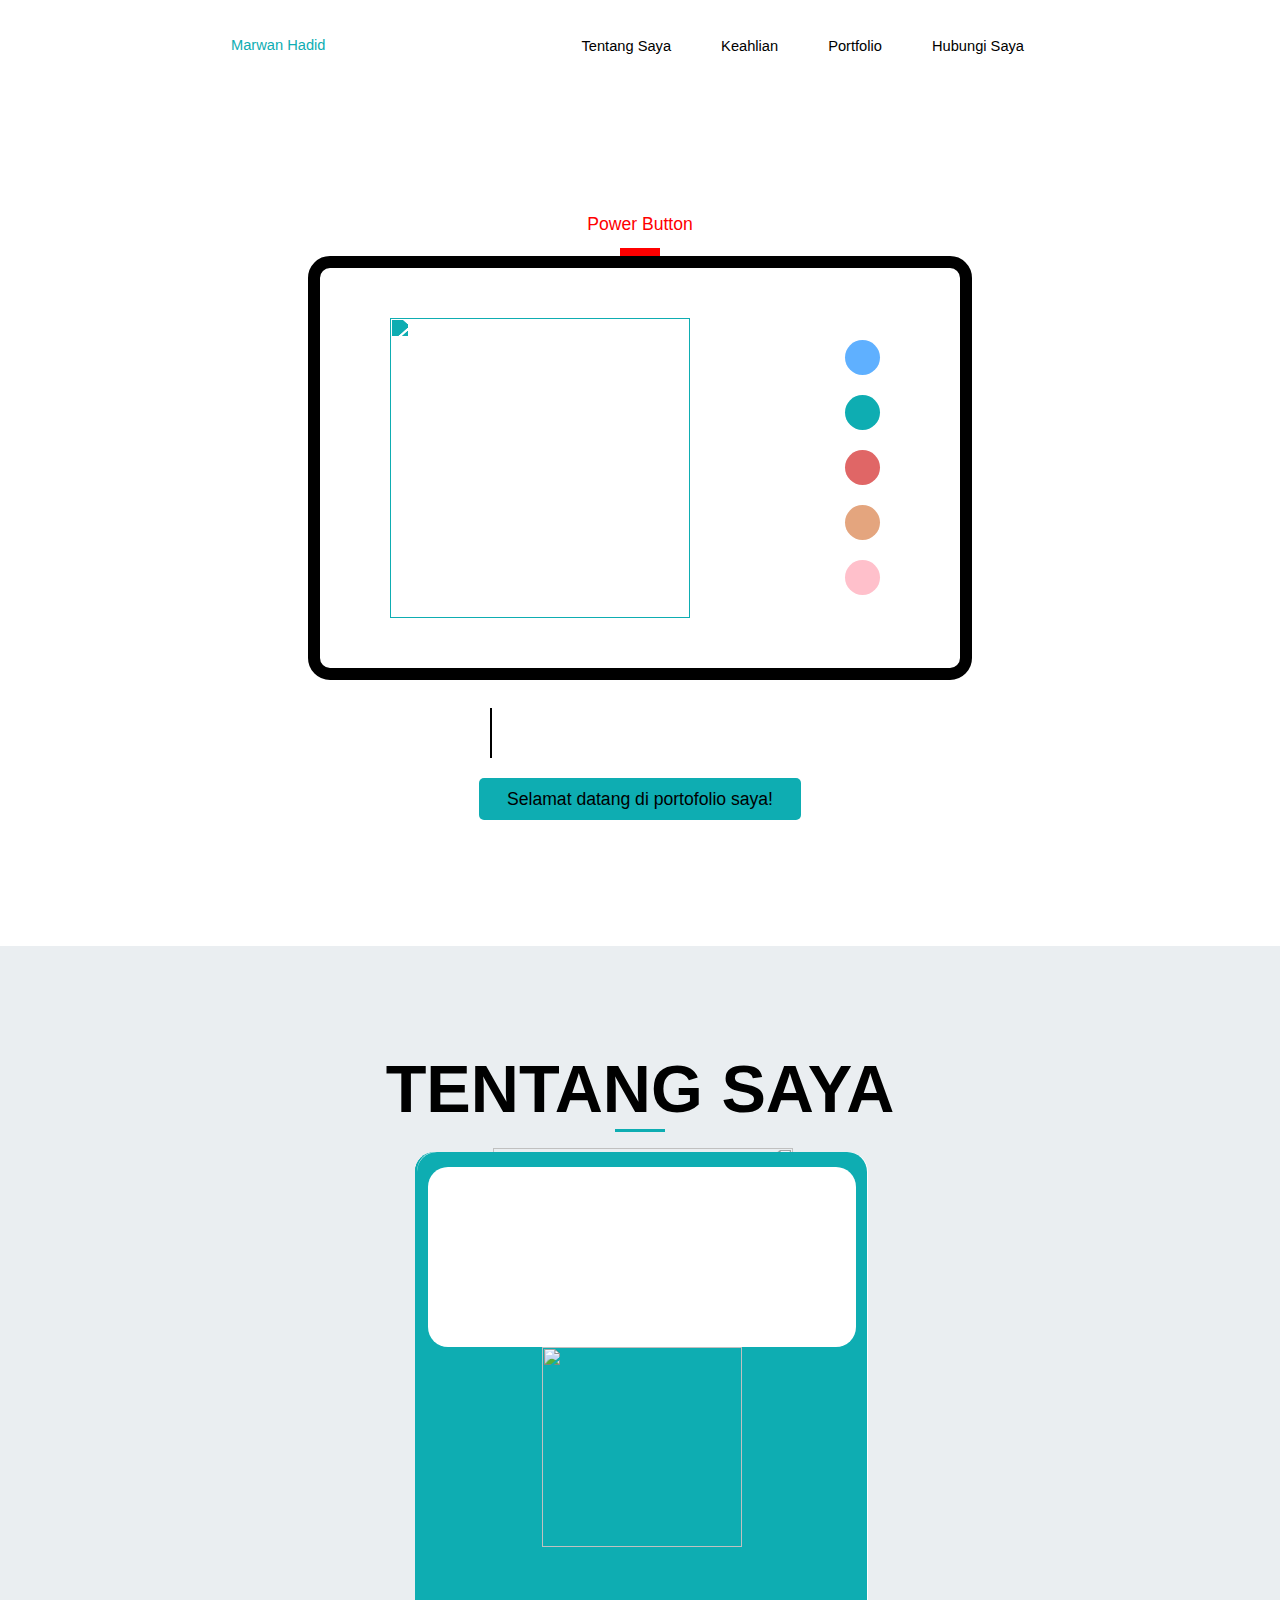
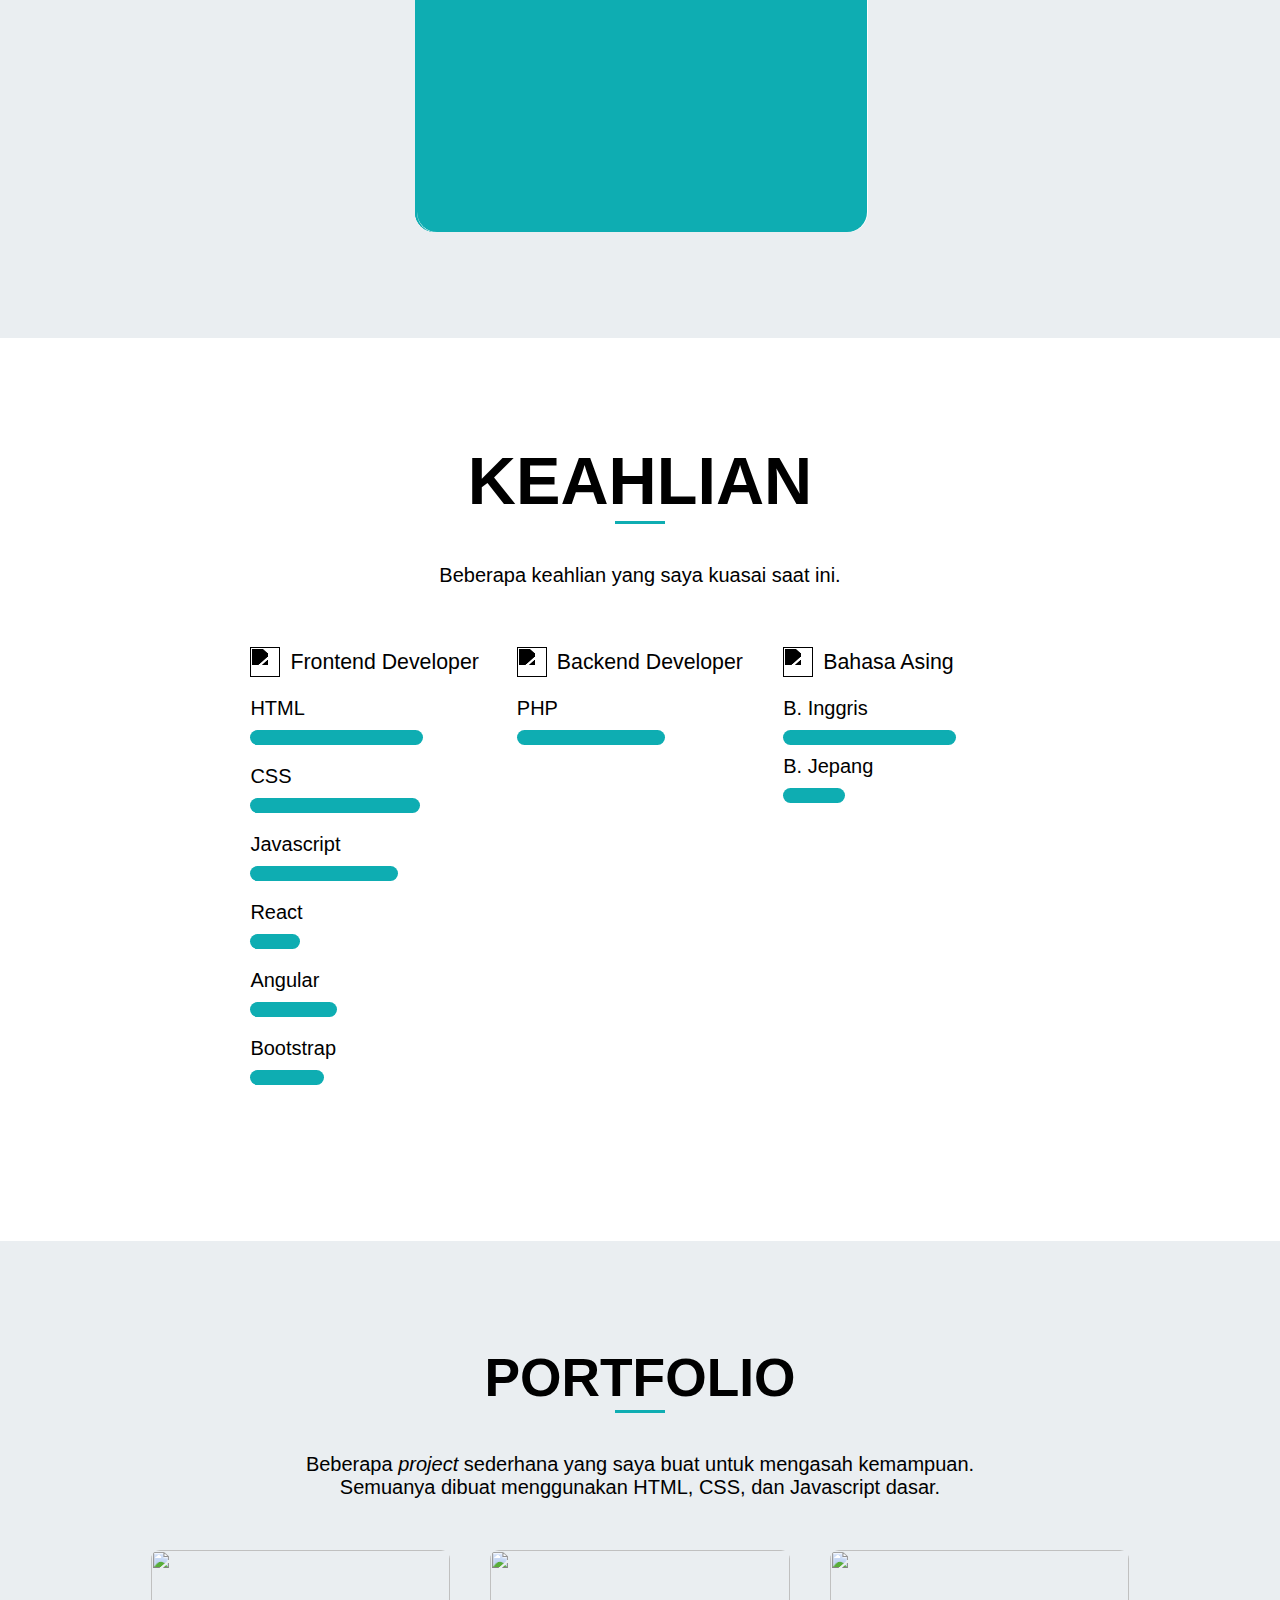
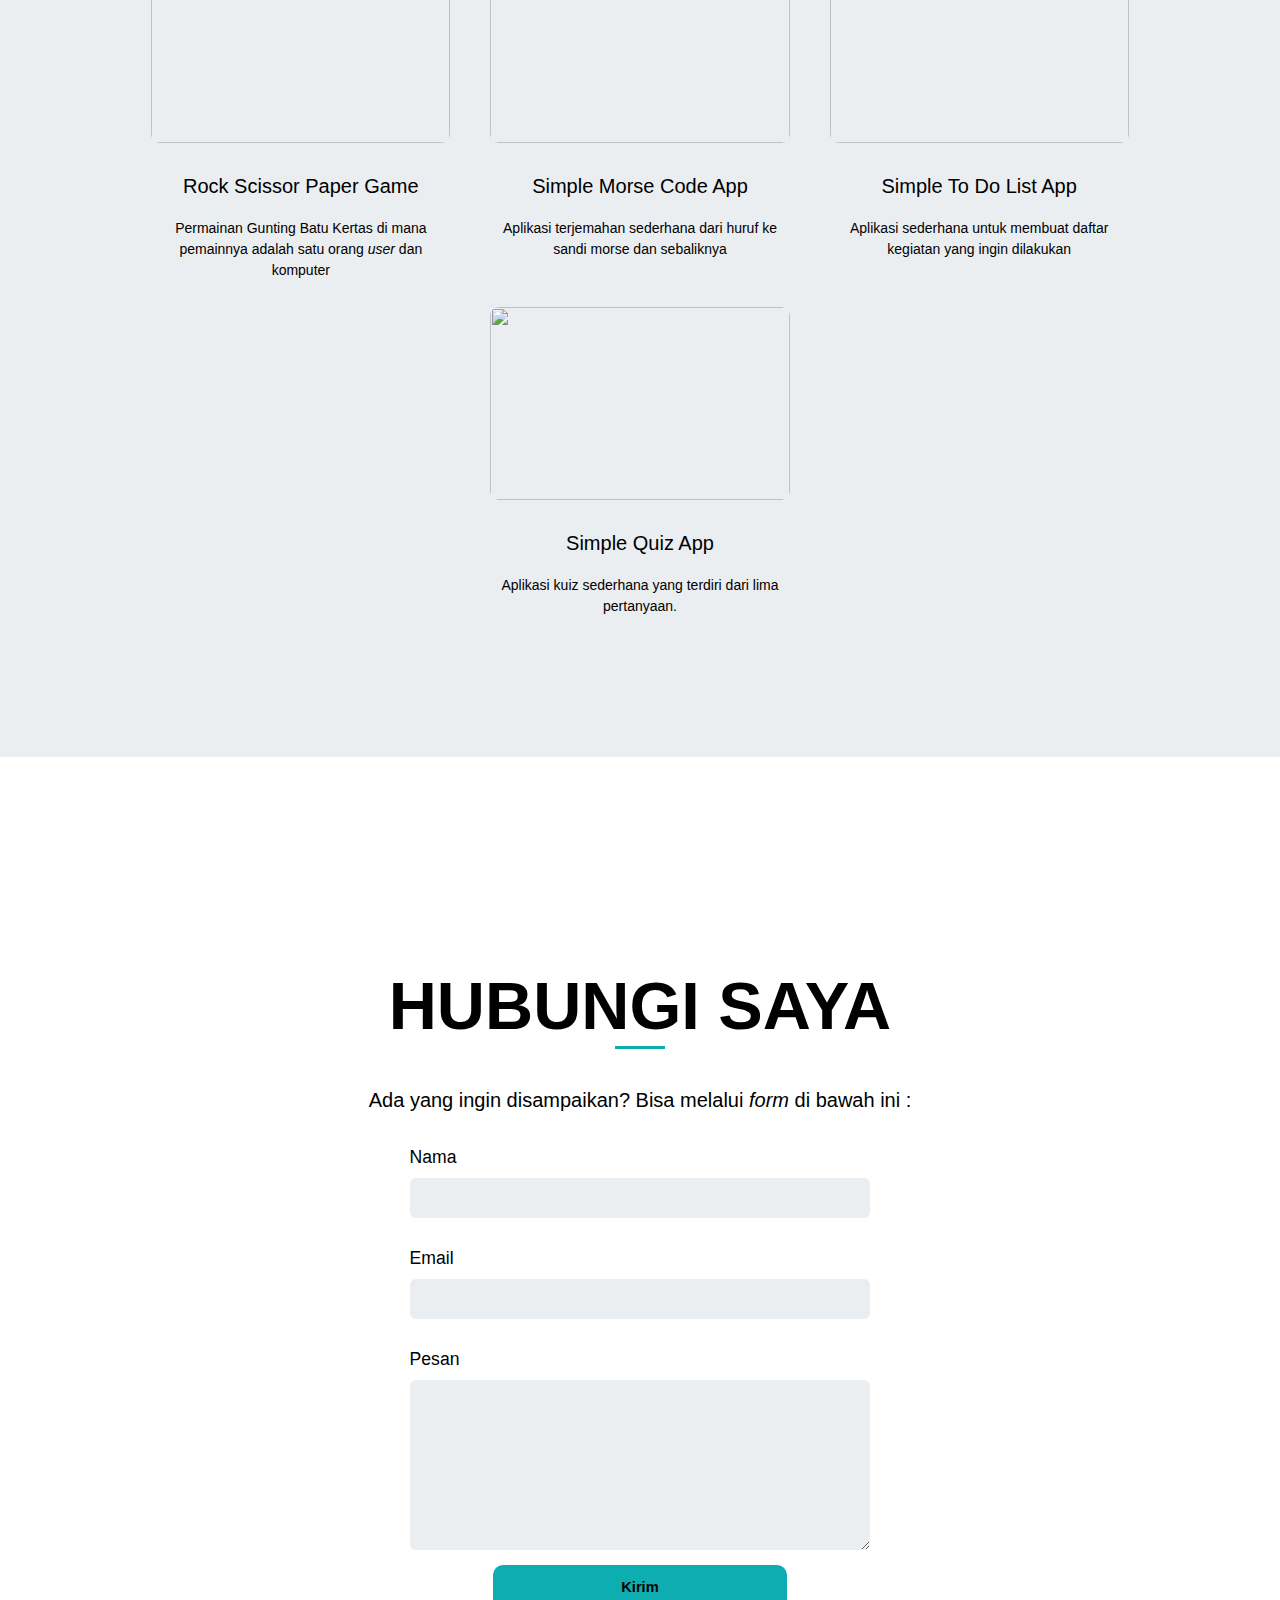
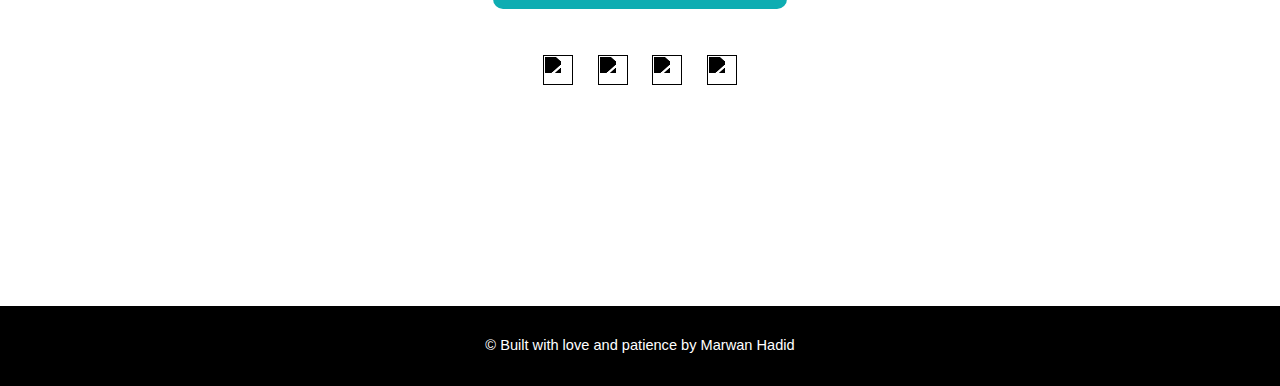
==== index.html @ 7779a684 "menambahkan favicon" ====
<html lang="en">
  <head>
    <meta charset="UTF-8" />
    <meta http-equiv="X-UA-Compatible" content="IE=edge" />
    <meta name="viewport" content="width=device-width, initial-scale=1.0" />
    <link rel="stylesheet" href="style.css" />
    <link rel="icon" href="./assets/LogoAnimation/logoblack3.png" />
    <title>Portfolio Website</title>
  </head>
  <body>
    <section id="Awal">
      <nav>
        <h4><a href="#Awal" class="logo-name active">Marwan Hadid</a></h4>

        <ul>
          <li>
            <a class="a" href="#About">Tentang Saya</a>
          </li>
          <li>
            <a class="a" href="#Skills">Keahlian</a>
          </li>
          <li>
            <a class="a" href="#Portfolio">Portfolio</a>
          </li>
          <li>
            <a class="a" href="#Contact">Hubungi Saya</a>
          </li>
        </ul>

        <div class="menu-toggle">
          <input type="checkbox" name="" id="hamburger" />
          <span></span>
          <span></span>
          <span></span>
        </div>
      </nav>
      <div id="Home">
        <h4 class="guide">Power Button</h4>
        <div class="arrow-down"></div>
        <div class="power">
          <input type="checkbox" name="" id="powerOn" value="ON" />
        </div>
        <div class="bg-Hello">
          <img src="./assets/LogoAnimation/logoblack3.png" id="image" alt="" />
          <div class="change-color">
            <div class="check" id="blue" title="#5fb0ff">
              <input type="checkbox" name="" id="" />
            </div>
            <div class="check" id="green" title="rgb(14, 173, 178)">
              <input type="checkbox" name="" id="" />
            </div>
            <div class="check" id="red" title="#e06666">
              <input type="checkbox" name="" id="" />
            </div>
            <div class="check" id="orange" title="rgb(228, 165, 126)">
              <input type="checkbox" name="" id="" />
            </div>
            <div class="check" id="pink" title="pink">
              <input type="checkbox" name="" id="" />
            </div>
          </div>
        </div>

        <div class="greetings">
          <div class="greet">
            <h1 class="title">Hello guys!</h1>
          </div>
          <h4 class="welcome">Selamat datang di portofolio saya!</h4>
        </div>
      </div>
    </section>
  </body>
  <section class="about" id="About">
    <div class="title">
      <h1>Tentang Saya</h1>
      <div class="borderbottom"></div>
    </div>

    <div class="about-detail">
      <div class="paper" id="p1">
        <div class="front">
          <div id="f1" class="front-content">
            <div class="eyes"></div>

            <img src="./assets/tali.png" class="tali" alt="" />
          </div>
        </div>
        <div class="back">
          <div id="b1" class="back-content">
            <h2 id="name">Marwan Hadid</h2>
            <div class="aboutme">
              <div class="bg">
                <img class="bgAbout" src="./assets/graph.png" alt="" />
                <img class="aboutImg" src="./assets/controller.png" alt="" />
              </div>
              <h4>
                Saya adalah mahasiswa jurusan teknik informatika dari
                Universitas Binaniaga Indonesia. Saya sangat tertarik dengan
                programming dan desain, khususnya desain web. Tak hanya itu,
                saya juga senang memplajari berbagai bahasa, baik itu bahasa
                pemrograman serta bahasa asing.
              </h4>
            </div>
            <h4 class="bio">Bio</h4>
            <div class="tahun">
              <div class="tahun-detail">
                <div class="circle"></div>
                <h4>2002</h4>
              </div>
              <h4>Lahir di Bogor, Jawa Barat</h4>
            </div>

            <div class="tahun">
              <div class="tahun-detail">
                <div class="circle"></div>
                <h4>2008</h4>
              </div>
              <h4>Mengenyam pendidikan SD di SDN Pengadilan 5 Bogor</h4>
            </div>

            <div class="tahun">
              <div class="tahun-detail">
                <div class="circle"></div>
                <h4>2014</h4>
              </div>
              <h4>Melanjutkan pendidikan SMP di SMP PGRI 3 Bogor</h4>
            </div>

            <div class="tahun">
              <div class="tahun-detail">
                <div class="circle"></div>
                <h4>2017</h4>
              </div>
              <h4>Melanjutkan pendidikan SMK di SMKN 2 Bogor</h4>
            </div>

            <div class="tahun">
              <div class="tahun-detail">
                <div class="circle"></div>
                <h4>2020</h4>
              </div>
              <h4>
                Melanjutkan pendidikan kuliah di Universitas Binaniaga Indonesia
              </h4>
            </div>
          </div>
        </div>
      </div>
      <div class="paper" id="p2">
        <div class="front">
          <div id="f2" class="front-content">
            <h2>The Mogus</h2>
            <div class="bg">
              <img
                src="./assets/LogoAnimation/logoblack3.svg"
                class="aboutImg"
                alt=""
              />
            </div>
            <h4>
              Perkenalkan, dia adalah Mogus. Karakter ini terinspirasi dari
              salah satu <i>game</i> terkenal, <i>Among Us</i>, yang di mana ada
              sebuah plesetan pada namanya menjadi Amogus. Dialah yang menjadi
              maskot untuk <i>website</i> ini. Dia bisa berubah warna sesuai
              <i>color pallete</i> yang dipilih.
            </h4>
          </div>
        </div>
      </div>
    </div>
  </section>
  <section class="" id="Skills">
    <div class="title">
      <h1>Keahlian</h1>
      <div class="borderbottom"></div>
    </div>
    <h3 class="explain-title">Beberapa keahlian yang saya kuasai saat ini.</h3>
    <div class="skills">
      <div class="skills_detail">
        <div class="skills_detail_top" id="frontend">
          <img src="./assets/code.svg" class="icon1" alt="" />
          <div class="skills_detail_title">Frontend Developer</div>
        </div>
        <!-- <div class="range">
          <h3>0</h3>
          <h3>Range</h3>
          <h3>100</h3>
        </div> -->
        <div class="skills_list">
          <div class="skills_data">
            <div class="skills_name">HTML</div>
          </div>
          <div class="skills_bar" id="html"></div>
        </div>
        <div class="skills_list">
          <div class="skills_data">
            <div class="skills_name">CSS</div>
          </div>
          <div class="skills_bar" id="css"></div>
        </div>
        <div class="skills_list">
          <div class="skills_data">
            <div class="skills_name">Javascript</div>
          </div>
          <div class="skills_bar" id="javascript"></div>
        </div>
        <div class="skills_list">
          <div class="skills_data">
            <div class="skills_name">React</div>
          </div>
          <div class="skills_bar" id="react"></div>
        </div>
        <div class="skills_list">
          <div class="skills_data">
            <div class="skills_name">Angular</div>
          </div>
          <div class="skills_bar" id="angular"></div>
        </div>
        <div class="skills_list">
          <div class="skills_data">
            <div class="skills_name">Bootstrap</div>
          </div>
          <div class="skills_bar" id="bootstrap"></div>
        </div>
      </div>
      <div class="skills_detail">
        <div class="skills_detail_top" id="backend">
          <img src="./assets/server-connection.svg" class="icon1" alt="" />
          <div class="skills_detail_title">Backend Developer</div>
        </div>
        <!-- <div class="range">
          <h3>0</h3>
          <h3>Range</h3>
          <h3>100</h3>
        </div> -->
        <div class="skills_list">
          <div class="skills_data">
            <div class="skills_name">PHP</div>
          </div>
          <div class="skills_bar" id="php"></div>
        </div>
      </div>
      <div class="skills_detail">
        <div class="skills_detail_top" id="language">
          <img src="./assets/language.svg" class="icon1" alt="" />
          <div class="skills_detail_title">Bahasa Asing</div>
        </div>
        <!-- <div class="range">
          <h3>0</h3>
          <h3>Range</h3>
          <h3>100</h3>
        </div> -->
        <div class="skills_list">
          <div class="skills_data">
            <div class="skills_name">B. Inggris</div>
          </div>
          <div class="skills_bar" id="inggris"></div>
          <div class="skills_data">
            <div class="skills_name">B. Jepang</div>
          </div>
          <div class="skills_bar" id="jepang"></div>
        </div>
      </div>
    </div>
  </section>
  <section class="portfolio" id="Portfolio">
    <div class="title">
      <h1>Portfolio</h1>
      <div class="borderbottom"></div>
    </div>
    <h3 class="explain-title">
      Beberapa <i>project</i> sederhana yang saya buat untuk mengasah kemampuan.
      <br />
      Semuanya dibuat menggunakan HTML, CSS, dan Javascript dasar.
    </h3>
    <div class="portfolio-2">
      <div class="portfolio-project">
        <a href="./Suit/Suit.html">
          <div class="project-1" id="jankenpo">
            <div class="project-1-img">
              <img
                src="./assets/project1.png"
                class="project-img"
                alt=""
                srcset=""
              />
            </div>
            <div class="portfolio-explain">
              <div class="explain-title">Rock Scissor Paper Game</div>
              <div class="desc">
                Permainan Gunting Batu Kertas di mana pemainnya adalah satu
                orang <i>user</i> dan komputer
              </div>
            </div>
          </div>
        </a>
        <a href="./Morse Code/morseCode.html">
          <div class="project-1" id="morse">
            <div class="project-1-img">
              <img
                src="./assets/project2.png"
                class="project-img"
                alt=""
                srcset=""
              />
            </div>
            <div class="portfolio-explain">
              <div class="explain-title">Simple Morse Code App</div>
              <div class="desc">
                Aplikasi terjemahan sederhana dari huruf ke sandi morse dan
                sebaliknya
              </div>
            </div>
          </div>
        </a>
        <a href="./To-Do List App/index.html">
          <div class="project-1" id="todo">
            <div class="project-1-img">
              <img
                src="./assets/project3.png"
                class="project-img"
                alt=""
                srcset=""
              />
            </div>
            <div class="portfolio-explain">
              <div class="explain-title">Simple To Do List App</div>
              <div class="desc">
                Aplikasi sederhana untuk membuat daftar kegiatan yang ingin
                dilakukan
              </div>
            </div>
          </div>
        </a>
        <a href="./quizapp/index.html">
          <div class="project-1" id="quiz">
            <div class="project-1-img">
              <img
                src="./assets/project4.png"
                class="project-img"
                alt=""
                srcset=""
              />
            </div>
            <div class="portfolio-explain">
              <div class="explain-title">Simple Quiz App</div>
              <div class="desc">
                Aplikasi kuiz sederhana yang terdiri dari lima pertanyaan.
              </div>
            </div>
          </div>
        </a>
      </div>
    </div>
  </section>
  <section id="Contact">
    <div class="title">
      <h1>Hubungi Saya</h1>
      <div class="borderbottom"></div>
    </div>
    <h3 class="explain-title">
      Ada yang ingin disampaikan? Bisa melalui <i>form</i> di bawah ini :
    </h3>
    <div class="form">
      <form action="https://formsubmit.co/el/xodibi" method="POST">
        <div class="row-form">
          <label for="nama">Nama </label>
          <input type="text" name="nama" id="username" required />
        </div>
        <div class="row-form">
          <label for="nama">Email </label>
          <input type="email" name="email" id="email" required />
        </div>
        <div class="row-form">
          <label for="nama">Pesan </label>
          <textarea
            name="textarea"
            id="textarea"
            cols="86"
            rows="10"
            required
          ></textarea>
        </div>
        <button type="submit">Kirim</button>
        <div class="icon1">
          <a href="https://github.com/marwan-pixel"
            ><img src="./assets/github.svg" alt=""
          /></a>
          <a href="https://www.instagram.com/marwansetchiawan/"
            ><img src="./assets/instagram.svg" alt=""
          /></a>
          <a
            href="https://mail.google.com/mail/u/0/#inbox?compose=CllgCJvqsKgwwBQhNjKtJlXwpVkgsQSDknsnXxWgKMPHzJDDVqKSjmBGrlsZNTMkJtHZKbmhGDV"
            ><img src="./assets/gmail.svg" alt=""
          /></a>
          <a href="https://www.linkedin.com/in/marwan-hadid-6719a7237/"
            ><img src="./assets/linkedin.svg" alt=""
          /></a>
        </div>
      </form>
    </div>
  </section>
  <section class="footer">
    <h5>&copy Built with love and patience by Marwan Hadid</h5>
  </section>
  <script src="script.js"></script>
  <script src=" https://smtpjs.com/v3/smtp.js"></script>
</html>
---- style.css ----
* {
  margin: 0;
  padding: 0;
  transition: 0.3s;
  color: black;
}
@import url("https://fonts.googleapis.com/css2?family=Lato:wght@300&family=Noto+Sans:wght@100&family=Poppins:wght@300&display=swap");
:root {
  --color: #0eadb2;
  --font: "Klik untuk melihat portfolio ini";
}
.active {
  color: var(--color);

  transition: 0.3s;
}
body {
  font-size: 1.1em;
  background-color: rgb(255, 255, 255);
  overflow-x: hidden;
}
html {
  font-family: "Noto Sans", sans-serif;
}

section {
  overflow-x: hidden;
}

nav {
  position: fixed;
  height: 90px;
  width: 100%;
  display: flex;
  justify-content: space-evenly;
  align-items: center;
  transition: 0.3s;
  background-color: white;
  z-index: 4;
}

nav ul {
  padding: 20;
  display: flex;
  list-style: none;
  justify-content: space-around;
}
nav ul li a {
  padding: 25;
  cursor: pointer;
  font-weight: 100;
}
a {
  text-decoration: none;
  cursor: pointer;
  font-weight: bold;
}

.menu-toggle {
  display: none;
  flex-direction: column;
  height: 20px;
  justify-content: space-between;
  position: relative;
}

.menu-toggle input {
  position: absolute;
  width: 40;
  height: 28;
  left: -6;
  top: -5;
  opacity: 0;
  cursor: pointer;
  z-index: 2;
}

.menu-toggle span {
  display: block;
  width: 28px;
  height: 3px;
  background-color: black;
  border-radius: 3px;
}

/* Hamburger Menu Animation */

.menu-toggle span:nth-child(2) {
  transform-origin: 0 0;
}

.menu-toggle span:nth-child(4) {
  transform-origin: 0 100%;
}

.menu-toggle input:checked ~ span:nth-child(2) {
  transform: rotate(45deg) translate(-1px, -1px);
}
.menu-toggle input:checked ~ span:nth-child(4) {
  transform: rotate(-45deg);
}
.menu-toggle input:checked ~ span:nth-child(3) {
  transform: scale(0);
}
html {
  scroll-behavior: smooth;
}
#Home {
  padding-top: 12em;
  padding-bottom: 6em;
  display: flex;
  flex-direction: column;
  align-items: center;
  justify-content: center;
  overflow-x: hidden;
}
.guide {
  margin-bottom: 10px;
  color: red;
}

@keyframes typing {
  40%,
  60% {
    left: calc(100%);
  }
  1000% {
    left: 0;
  }
}

.greet {
  display: flex;

  justify-content: center;
}

.greetings .greet::after {
  background-color: rgb(255, 255, 255);
  position: absolute;
  content: "";
  left: 0;
  height: 100%;
  width: 100%;
  border-left: 2px solid black;
  animation: typing 3s steps(12) infinite;
  transition: 0.3s;
}
.greetings .title {
  font-size: 35pt;
}
.greetings {
  padding: 20;
  display: flex;
  flex-direction: column;
  align-items: center;
  justify-content: center;
  text-align: center;
}
.greetings .greet {
  margin: 20;
  position: relative;
}
h4 a {
  font-weight: 100;
}
.about h4 {
  padding-top: 20;
}
h4 {
  font-weight: 100;
  line-height: 1.5em;
}
.title {
  text-align: center;
  font-size: 25pt;
  text-transform: uppercase;
  display: flex;
  justify-content: center;
  align-items: center;
  flex-direction: column;
}
.borderbottom {
  border-bottom: 3px solid var(--color);
  height: 2px;
  width: 50px;
  margin-bottom: 20;
}
.welcome {
  background-color: var(--color);
  padding-bottom: 8;
  padding-top: 8;
  padding-left: 28;
  padding-right: 28;
  border-radius: 5px;
}
.about h2 {
  padding: 20;
}

.about {
  padding-top: 6em;
  padding-bottom: 6em;
  background-color: rgb(234, 238, 241);
  align-items: center;
  display: flex;
  flex-direction: column;
}
.about .about-detail {
  position: relative;

  width: 550px;
  height: 680px;
  transition: transform 0.5s;
  border-radius: 20px;
  cursor: pointer;
}

.paper {
  border-radius: 20px;
  position: absolute;
  width: 100%;
  height: 100%;
  top: 0;
  left: 0;
  perspective: 1500px;
}
.front,
.back {
  border-radius: 20px;
  background-color: white;
  position: absolute;
  width: 100%;
  height: 100%;
  top: 0;
  left: 0;

  transform-origin: left;
  transition: transform 1s;
}
.front {
  z-index: 1;
  backface-visibility: hidden;
  border-left: 2px solid var(--color);
  display: flex;
  justify-content: flex-start;
}

.back {
  z-index: 0;
  border-left: 3px solid var(--color);
}
.front-content h4 {
  margin-left: 15px;
  margin-right: 15px;
}

.back-content h4,
.tahun {
  margin-left: 15px;
  margin-right: 15px;
}

.front-content,
.back-content {
  width: 100%;
  height: 100%;
  text-align: center;
  display: flex;
  flex-direction: column;
}
.back-content {
  transform: rotateY(-180deg);
}
.flipped .front,
.flipped .back {
  transform: rotateY(-180deg);
}

#f1 {
  background-color: var(--color);
  border-radius: 20px;
  display: flex;
  justify-content: flex-start;
  align-items: center;
}
.eyes h3 {
  color: black;
}
.eyes {
  background-color: white;
  height: 180px;
  width: 95%;
  margin-top: 15px;
  border-radius: 20px;
}

.tali {
  height: 200;
}
#p1 {
  z-index: 2;
}

#p2 {
  z-index: 1;
}

.about h4 {
  text-align: justify;
}
.about h2 {
  font-weight: 100;
}
.bg .bgAbout {
  height: 500;
  position: absolute;
}

.power {
  height: 20px;
  background-color: rgb(255, 0, 0);
  cursor: pointer;
  width: 40px;
}

.power input {
  opacity: 0;
  width: 100%;
  cursor: pointer;
}

.bg-Hello {
  background-color: white;
  height: 260px;
  border-radius: 10px;
  outline: black 12px solid;
  width: 500px;
  padding: 70;
  display: flex;
  align-items: center;
  justify-content: space-between;
}

.bg-Hello #image {
  transition: 0.3s;
  height: 300;
}
.change-color {
  display: flex;
  flex-direction: column;
}
.check {
  margin: 10;
  height: 35px;
  width: 35px;
  border-radius: 35px;
  display: flex;
  justify-content: center;
}
#blue {
  background-color: #5fb0ff;
}
#red {
  background-color: #e06666;
}
#green {
  background-color: rgb(14, 173, 178);
}
#orange {
  background-color: rgb(228, 165, 126);
}
#pink {
  background-color: pink;
}
.change-color input {
  opacity: 0;
  cursor: pointer;
}
#image {
  filter: brightness(0) saturate(100%) invert(61%) sepia(68%) saturate(3236%)
    hue-rotate(141deg) brightness(90%) contrast(89%);
}

#image.green {
  filter: brightness(0) saturate(100%) invert(59%) sepia(89%) saturate(4131%)
    hue-rotate(149deg) brightness(99%) contrast(89%);
}
#image.red {
  filter: brightness(0) saturate(100%) invert(65%) sepia(18%) saturate(2896%)
    hue-rotate(316deg) brightness(93%) contrast(88%);
}
#image.orange {
  filter: brightness(0) saturate(100%) invert(73%) sepia(39%) saturate(482%)
    hue-rotate(332deg) brightness(91%) contrast(96%);
}
#image.pink {
  filter: brightness(0) saturate(100%) invert(79%) sepia(9%) saturate(995%)
    hue-rotate(301deg) brightness(99%) contrast(106%);
}
#image.blue {
  filter: brightness(0) saturate(100%) invert(67%) sepia(89%) saturate(2305%)
    hue-rotate(183deg) brightness(101%) contrast(101%);
}

.aboutImg {
  transition: 0.3s;
  height: 200;
  z-index: 3;
}
.bg {
  justify-content: center;
  display: flex;
  align-items: center;
}

.about .name {
  margin: 10;
  font-weight: 200;
}
.mylogo {
  font-weight: 200;
}
.logo-name {
  font-size: 18pt;
}

.detail-bio {
  display: flex;
  justify-content: space-evenly;
}
.bio {
  margin-top: -10px;
  border-bottom: 1px solid black;
}

.tahun {
  display: flex;
  align-items: flex-start;
}

.tahun .tahun-detail {
  display: flex;
  align-items: center;
}
.tahun h4 {
  margin-right: 20;
  margin-top: -15;
  font-size: 16;
}

#Skills {
  text-align: center;
  padding-top: 6em;
  margin-left: 20%;
  margin-right: 20%;
  padding-bottom: 6em;
}
.skills_detail {
  margin-top: 0;
  width: 14em;
}
.skills_detail_top img {
  height: 30;
}
.skills_detail_top {
  display: flex;
  align-items: center;
  justify-content: flex-start;
}

.skills-title {
  font-size: 40pt;
  text-transform: uppercase;
  font-weight: 600;
}
.explain-title {
  padding: 20;
  text-align: center;
  font-weight: 100;
}
#Contact .explain-title {
  text-align: center;
}
.skills_detail_title {
  margin-left: 10;
  font-size: 16pt;
}
.skills_data {
  font-size: 15pt;
  display: flex;
  align-items: center;
}

.skills_data span {
  font-size: 13pt;
  margin-left: auto;
}
a {
  text-decoration: none;
}
.skills_bar {
  margin-top: 10;
  margin-bottom: 10;
  height: 15px;

  background-color: var(--color);
  border-radius: 10px;
  transition: 0.3s ease;
}
.range {
  background-color: var(--color);
  border-radius: 10px;
  margin-top: 10;
  display: flex;
  justify-content: space-between;
}
.range h3 {
  font-weight: 100;
}
#html {
  width: 70%;
}
#css {
  width: 69%;
}
#javascript {
  width: 60%;
}
#react {
  width: 20%;
}
#angular {
  width: 35%;
}
#bootstrap {
  width: 30%;
}

#php {
  width: 60%;
}
#inggris {
  width: 70%;
}
#jepang {
  width: 25%;
}
.skills {
  display: flex;
  margin: 30px;
  align-items: flex-start;
  justify-content: center;
}
.icon1 {
  filter: brightness(0) saturate(100%);
}
.skills .skills_detail {
  padding: 10px;
}

.skills_list {
  margin-top: 20;
}

.project-1 {
  margin-bottom: 15;

  display: flex;
  flex-direction: column;
  align-items: center;
  justify-content: center;
}
.portfolio h1 {
  font-size: 40pt;
  text-transform: uppercase;
}
.portfolio .project-1-img {
  width: 17em;
  height: 10em;
  padding: 20;

  display: flex;
  justify-content: center;
  align-items: center;
  border-radius: 10px;
}

.portfolio {
  padding-top: 6em;
  padding-bottom: 6em;
  display: flex;
  flex-direction: column;
  justify-content: center;
  align-items: center;

  background-color: rgb(234, 238, 241);
}
.portfolio .project-img {
  border: 1px solid rgb(234, 238, 241);
}
.portfolio .project-img {
  width: 17em;
  height: 11em;
  border-radius: 10px;
}
.portfolio-explain {
  text-align: center;
  font-size: 17;
  width: 17em;
}
.desc {
  font-size: 14;
  font-weight: 100;
  line-height: 1.5em;
}
.explain-title {
  font-size: 20;
}
.portfolio-project {
  width: 50%;
  display: flex;
  flex-wrap: wrap;

  justify-content: center;
  align-items: flex-start;
  margin: 20 auto;
}
.project-1-img {
  position: relative;
}
.project-1-img:hover::after {
  width: 100%;
  z-index: 1;
  background-color: var(--color);
}
.project-1 {
  cursor: pointer;
}
.project-1-img:after {
  border-radius: 10px;
  left: 0;
  bottom: 0;
  width: 0px;
  height: 100%;
  display: flex;
  justify-content: center;
  align-items: center;
  content: var(--font);
  color: white;
  position: absolute;
  transition: all 0.3s ease 0s;
  -webkit-transition: all 0.3s ease 0s;
  z-index: -1;
}

.portfolio .title {
  font-size: 30pt;
  text-transform: uppercase;
  font-weight: 600;
  text-align: center;
}
#Contact .form button {
  cursor: pointer;
  color: black;
  border: none;
  background-color: var(--color);
  width: 20em;
  height: 3em;
  border-radius: 10px;
  font-size: 11pt;
  font-weight: 600;
}
#Contact .form button:hover {
  background: rgb(215, 218, 218);
  transition: 0.3s;
}
#Contact {
  display: flex;
  justify-content: center;
  align-items: center;
  flex-direction: column;
  padding-top: 6em;
  padding-bottom: 6em;
}
#Contact form .row-form {
  padding: 15;
  display: grid;
}
#Contact form .row-form input {
  background-color: rgb(234, 238, 241);
  padding: 10;

  margin-top: 10;
  width: 36vw;
  height: 3em;
  border-radius: 6px;
  border: none;
}
#Contact form .row-form textarea {
  width: 36vw;
  padding: 10;
  margin-top: 10;
  border-radius: 6px;
  background-color: rgb(234, 238, 241);
  border: none;
}
#Contact form {
  display: flex;
  justify-content: center;
  flex-direction: column;
  align-items: center;
}
#Contact .icon1 {
  margin-top: 2em;
}
#Contact .icon1 img {
  height: 30px;
  margin: 10;
}
.footer h5 {
  background-color: black;
  padding: 2em;
  color: white;
  text-align: center;
  line-height: 1.5em;
  font-weight: 100;
}

/*
Responsive Breakpoint
*/

@media screen and (max-width: 1360px) {
  nav {
    width: 100%;
  }

  nav ul {
    padding: 0;
  }
  #Awal a {
    font-size: 11pt;
  }
  #Skills {
    margin-left: 10%;
    margin-right: 10%;
  }
  .bg .bgAbout {
    height: 300px;
  }
  .bg .aboutImg {
    height: 150px;
  }
  .about .about-detail {
    width: 450px;
  }
  .portfolio-project {
    width: 80%;
  }
  #Contact {
    padding-top: 12em;
    padding-bottom: 12em;
  }
  .footer h5 {
    padding: 2em;
  }
  .greetings .title {
    font-size: 33pt;
  }
}

@media screen and (max-width: 950px) {
  .back-content {
    transform: rotateY(-180deg);
  }
  .flipped .front,
  .flipped .back {
    transform: rotateY(-180deg);
  }
  .front,
  .back {
    border-left: none;
    transform-origin: bottom;
  }

  .front h2 {
    text-align: center;
  }
  #Contact .form .row-form input {
    width: 70vw;
  }
  #Contact .form .row-form textarea {
    width: 70vw;
  }
  #Contact .form button {
    width: 70vw;
  }
  .front {
    border-top: 3px solid var(--color);
    border-bottom: 3px solid var(--color);
  }
  .back {
    border-top: 3px solid var(--color);
    border-bottom: 3px solid var(--color);
  }
  .greetings .title {
    font-size: 30pt;
  }
}
@media screen and (max-width: 820px) {
  body {
    overflow-x: hidden;
  }
  .greetings .title {
    font-size: 28pt;
  }
  .title {
    font-size: 25pt;
  }
  .portfolio h1 {
    font-size: 25pt;
  }
  .portfolio-project {
    width: 100%;
  }
  .explain-title {
    font-size: 15pt;
    text-align: center;
  }

  .greetings h1 {
    font-size: 25pt;
  }
  .about h1 {
    font-size: 25pt;
  }
  .about .about-detail {
    margin-left: 5%;
    margin-right: 5%;
    flex-direction: column;
    align-items: center;
    padding-bottom: 1em;
  }

  .about .about-detail .mogus {
    width: 80%;
  }
  .about .about-detail .nama-bio {
    width: 80%;
  }
  #Home {
    padding-top: 6em;
  }
  .bg-Hello #image {
    height: 300;
  }
  .aboutImg {
    height: 5;
    z-index: 2;
  }
  .detail-bio .ket {
    justify-content: space-evenly;
  }
  .detail-bio {
    padding: 0;
    flex-direction: column;

    height: 70vh;
    justify-content: space-evenly;
  }
  .bio {
    flex-direction: row;
  }
  nav ul .active {
    padding: 20;
  }

  .toggle {
    height: 30;
    width: 60;
  }
  .title {
    font-size: 15pt;
  }
  .bgAbout {
    height: 450;
  }

  nav ul {
    position: absolute;
    flex-direction: column;
    width: 200px;
    height: 250px;
    right: 0;
    top: 0;
    align-items: flex-start;
    justify-content: space-around;
    font-size: 20pt;
    z-index: 2;
    transform: scale(0);
    transition: all 0.2s;
    background-color: white;
    border-bottom-left-radius: 10px;
    border-bottom-right-radius: 10px;
    margin-top: 50px;
    box-shadow: 0 4px 4px 0 rgba(0, 0, 0, 0.2), 0 0px 0px 0 rgba(0, 0, 0, 0.19);
  }

  nav ul.slide {
    transform: scale(1);
  }

  nav {
    height: 60px;
    position: relative;
    position: fixed;
    justify-content: space-around;
    background-color: white;
  }
  nav h4 {
    font-size: 12pt;
  }
  .menu-toggle {
    display: flex;
  }
  .toggle input[type="checkbox"]::before {
    height: 30px;
    width: 30px;
    top: 5;
  }

  .about .about-detail .mogus {
    position: absolute;
    z-index: 1;
  }
  .about .about-detail .nama-bio {
    z-index: 2;
  }

  .sun {
    height: 18;
    width: 18;
  }
  .moon {
    height: 18px;
    width: 18px;
  }

  .about .about-detail {
    height: 500px;
    width: 80%;
  }

  .front,
  .back,
  .tahun h4 {
    font-size: 11pt;
  }
}
@media screen and (max-width: 576px) {
  .about .about-detail {
    height: 600px;
  }
  .greetings .title {
    font-size: 25pt;
  }
  .front,
  .back,
  .tahun h4 {
    font-size: 9pt;
  }

  #Skills {
    margin: 0;
  }
  .skills_list {
    margin-left: 30;
    display: flex;

    flex-direction: column;
  }
  .skills_name {
    text-align: center;
  }
  .skills_detail_top {
    padding-top: 20px;
    padding-bottom: 20px;
  }
  .skills_detail {
    width: 100%;
  }
  .skills {
    align-items: center;
    justify-content: center;
    margin: 0;

    flex-direction: column;
  }
  .bg-Hello {
    width: 70px;
  }
  #Home .guide {
    text-align: center;
    font-size: 9pt;
  }
  .bg-Hello #image {
    height: 150;
  }
  .bg-Hello {
    flex-direction: column;
  }
  .change-color {
    flex-direction: row;
  }
  .check {
    margin: 5;
    height: 25px;
    width: 25px;
  }
  #Contact .form .row-form input {
    width: 80vw;
  }
  #Contact .form .row-form textarea {
    width: 80vw;
  }
  #Contact .form button {
    width: 80vw;
  }
  #Contact {
    padding-top: 6em;
    padding-bottom: 6em;
  }
}
@media screen and (max-width: 280px) {
  .bio h1 {
    font-size: 18pt;
  }
  h4 {
    font-size: 10pt;
  }
  h2 {
    font-size: 14pt;
  }
  h5 {
    font-size: 9pt;
  }
  .title {
    font-size: 20pt;
  }
  #contactMe button {
    height: 40;
    width: 120;
    font-size: 10pt;
  }
  .imgMain #image {
    height: 8em;
  }
  .about .about-detail {
    height: 900px;
  }
}
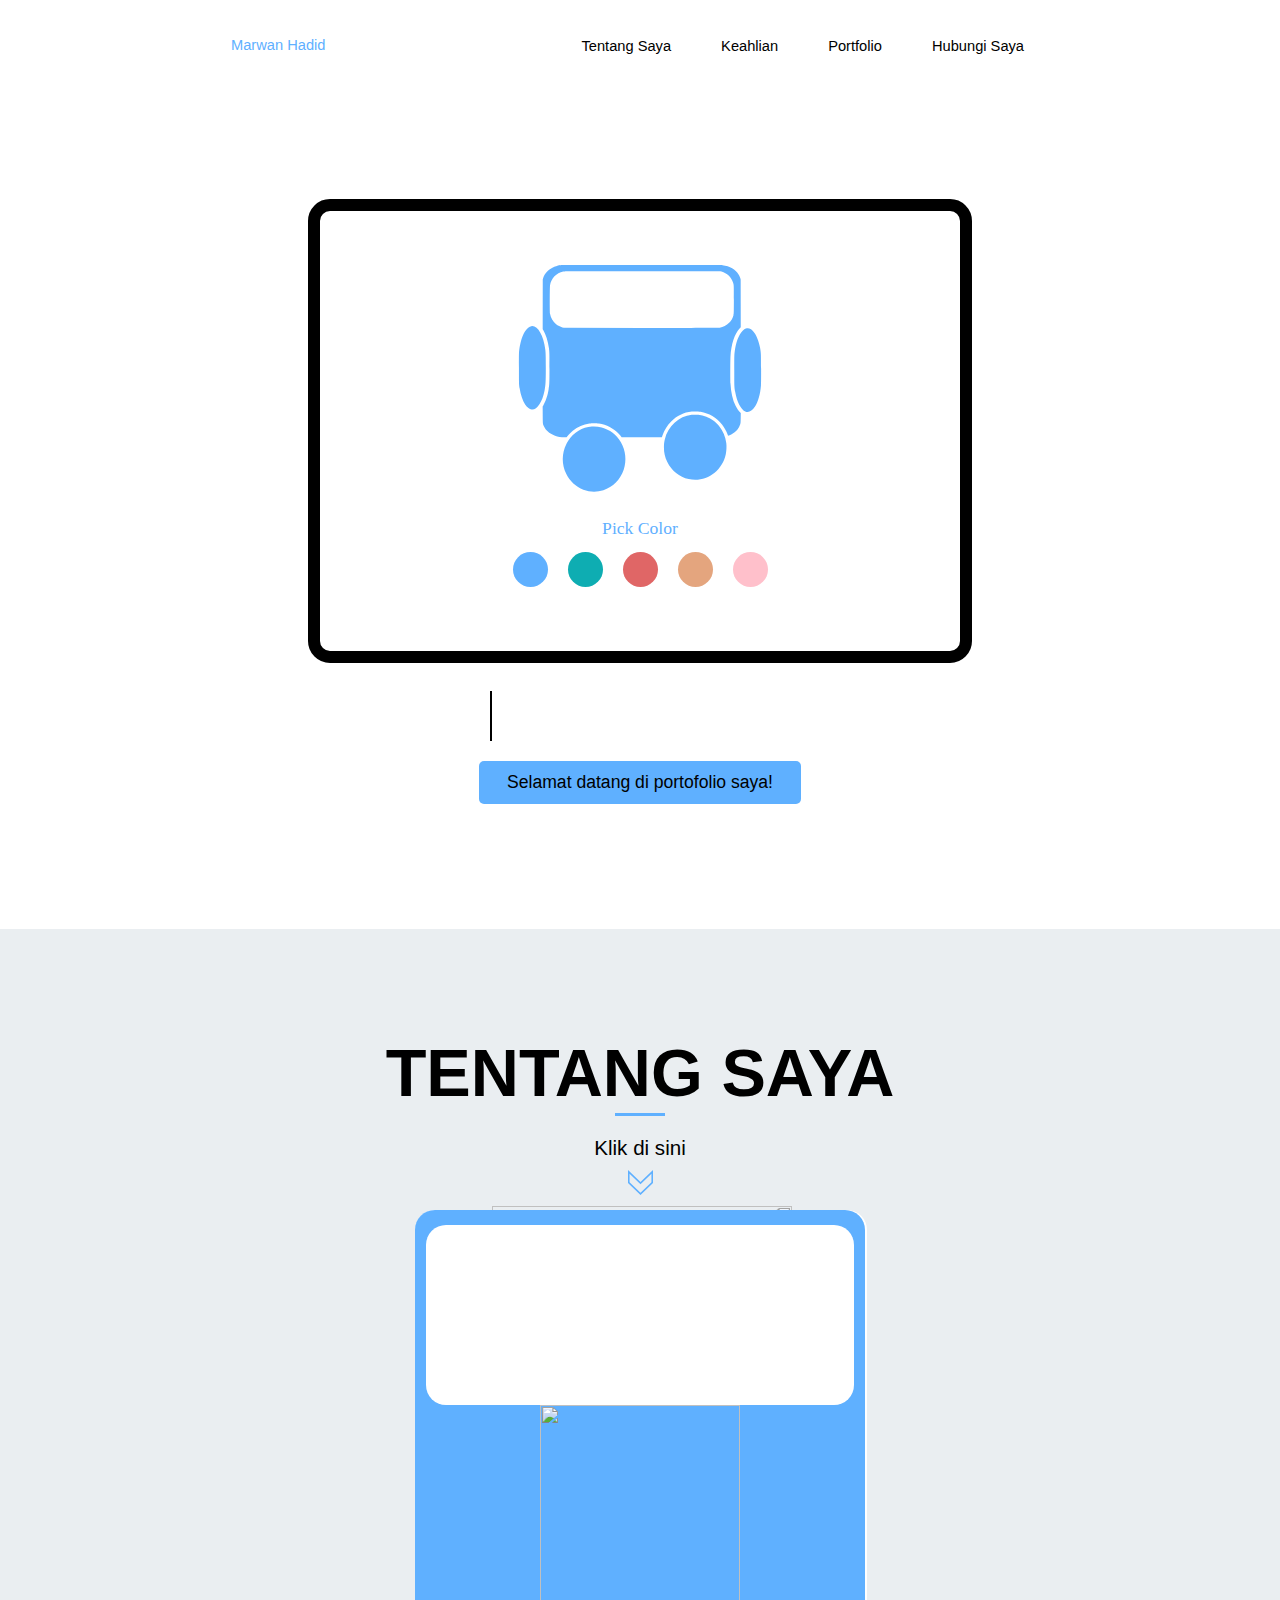
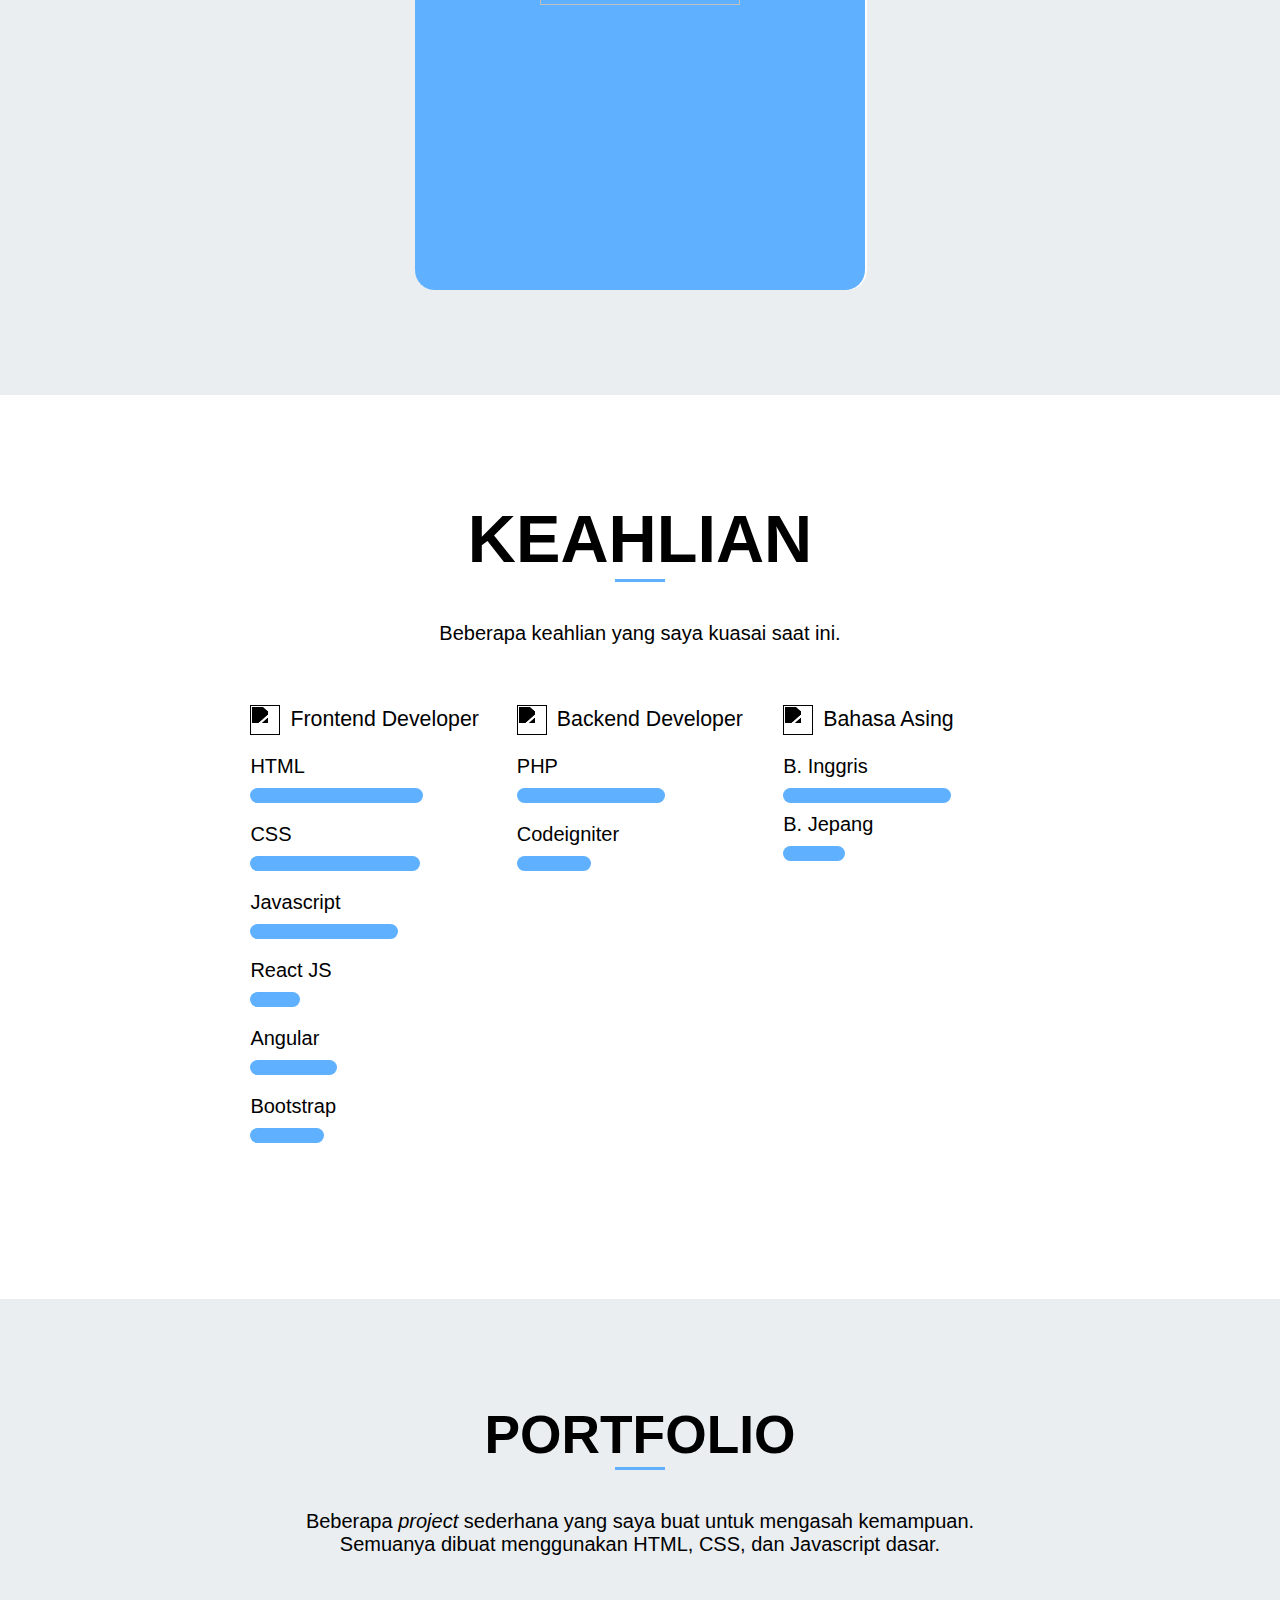
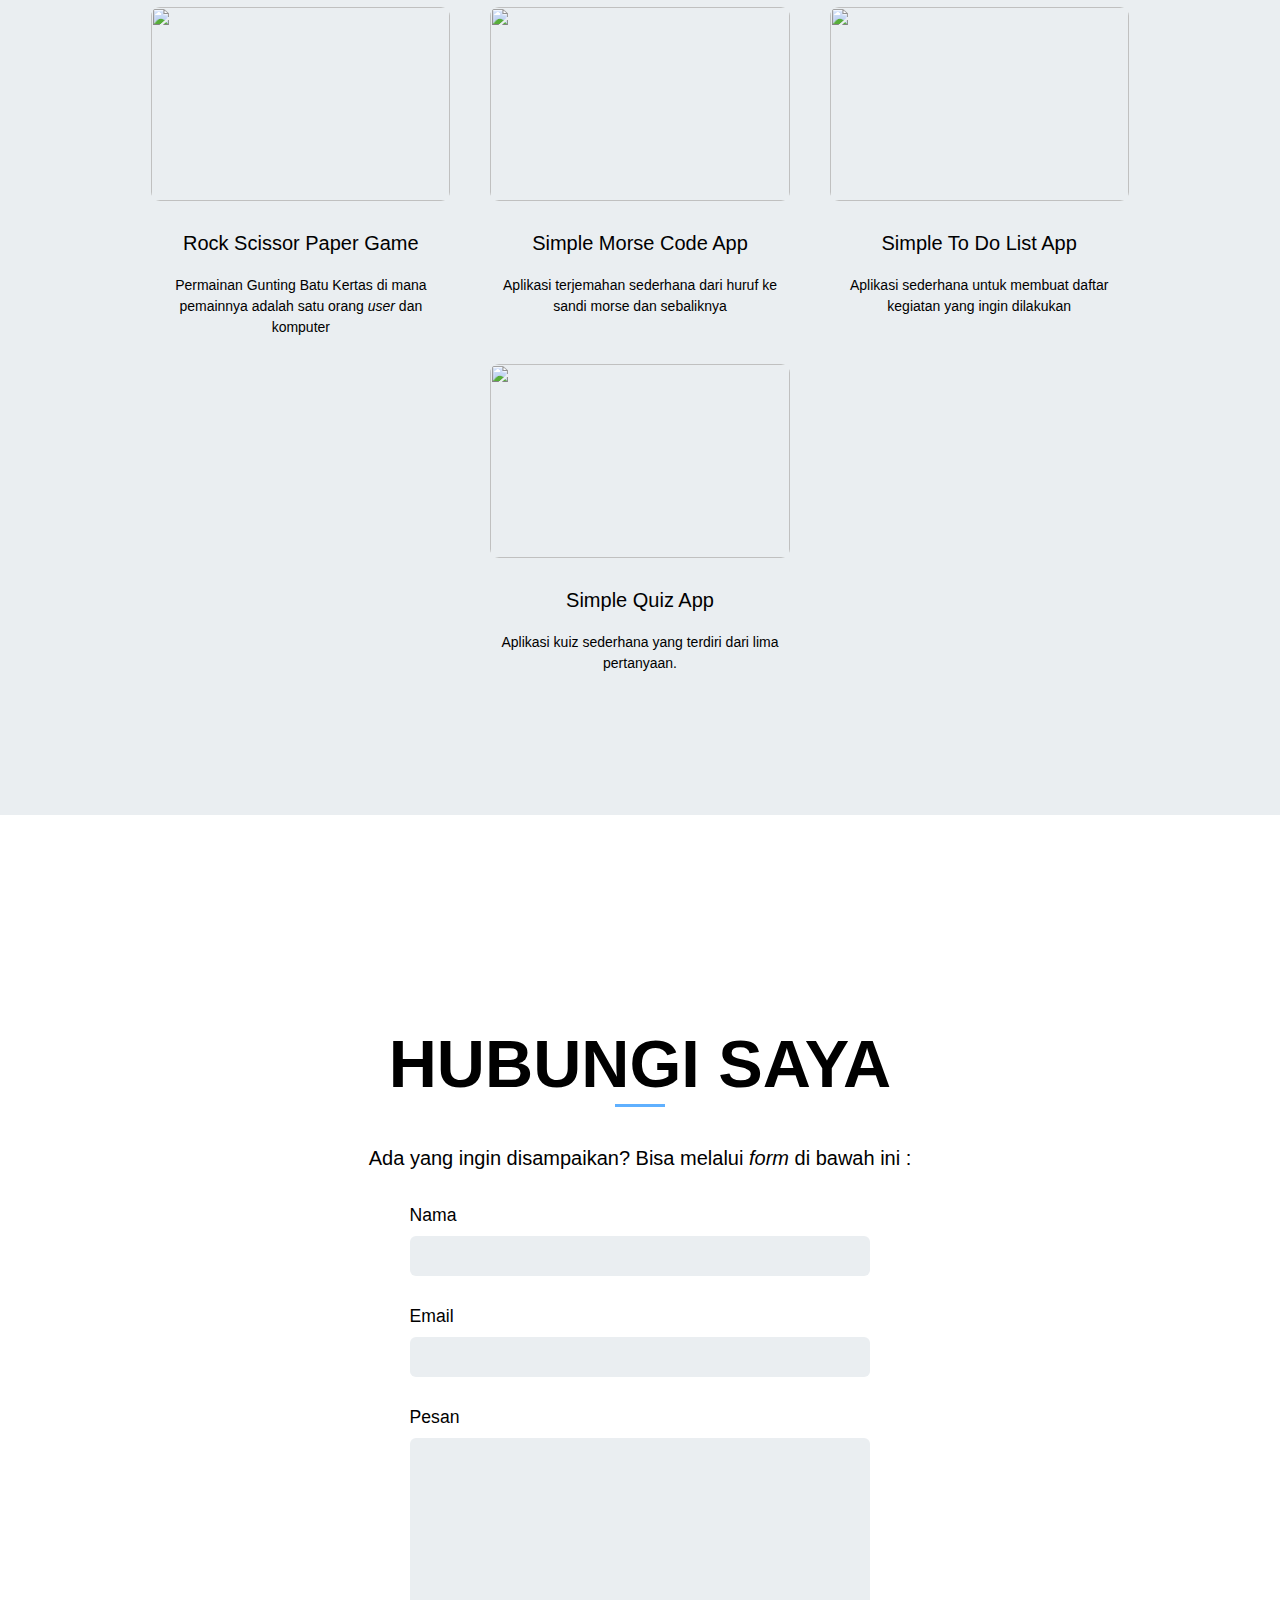
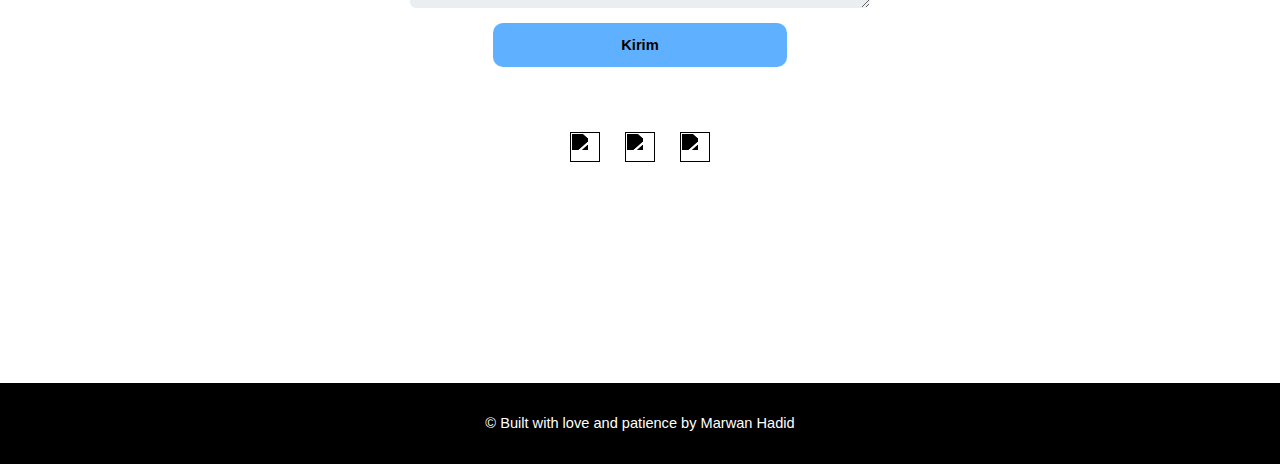
==== commit e4a46df5: "Menambahkan local storage" ====
--- a/index.html
+++ b/index.html
@@ -4,9 +4,10 @@
     <meta http-equiv="X-UA-Compatible" content="IE=edge" />
     <meta name="viewport" content="width=device-width, initial-scale=1.0" />
     <link rel="stylesheet" href="style.css" />
-    <link rel="icon" href="./assets/LogoAnimation/logoblack3.png" />
+    <link rel="icon" href="./assets/LogoAnimation/logoblack3.svg" />
     <title>Portfolio Website</title>
   </head>
+
   <body>
     <section id="Awal">
       <nav>
@@ -34,29 +35,28 @@
           <span></span>
         </div>
       </nav>
+
       <div id="Home">
-        <h4 class="guide">Power Button</h4>
-        <div class="arrow-down"></div>
-        <div class="power">
-          <input type="checkbox" name="" id="powerOn" value="ON" />
-        </div>
         <div class="bg-Hello">
-          <img src="./assets/LogoAnimation/logoblack3.png" id="image" alt="" />
-          <div class="change-color">
-            <div class="check" id="blue" title="#5fb0ff">
-              <input type="checkbox" name="" id="" />
-            </div>
-            <div class="check" id="green" title="rgb(14, 173, 178)">
-              <input type="checkbox" name="" id="" />
-            </div>
-            <div class="check" id="red" title="#e06666">
-              <input type="checkbox" name="" id="" />
-            </div>
-            <div class="check" id="orange" title="rgb(228, 165, 126)">
-              <input type="checkbox" name="" id="" />
-            </div>
-            <div class="check" id="pink" title="pink">
-              <input type="checkbox" name="" id="" />
+          <img src="./assets/LogoAnimation/logoblack3.svg" id="image" alt="" />
+          <div class="color-pallete">
+            <h4>Pick Color</h4>
+            <div class="change-color">
+              <div class="check" id="blue" title="#5fb0ff">
+                <input type="checkbox" name="" id="" />
+              </div>
+              <div class="check" id="green" title="rgb(14, 173, 178)">
+                <input type="checkbox" name="" id="" />
+              </div>
+              <div class="check" id="red" title="#e06666">
+                <input type="checkbox" name="" id="" />
+              </div>
+              <div class="check" id="orange" title="rgb(228, 165, 126)">
+                <input type="checkbox" name="" id="" />
+              </div>
+              <div class="check" id="pink" title="pink">
+                <input type="checkbox" name="" id="" />
+              </div>
             </div>
           </div>
         </div>
@@ -75,7 +75,25 @@
       <h1>Tentang Saya</h1>
       <div class="borderbottom"></div>
     </div>
-
+    <div class="guide">
+      <h3>Klik di sini</h3>
+      <svg
+        version="1.1"
+        id="Capa_1"
+        xmlns="http://www.w3.org/2000/svg"
+        xmlns:xlink="http://www.w3.org/1999/xlink"
+        x="0px"
+        y="0px"
+        viewBox="0 0 490 490"
+        style="enable-background: new 0 0 490 490"
+        xml:space="preserve"
+      >
+        <path
+          d="M490,254.451V0.419L245,235.953L0,0.419v254.032l245,235.131L490,254.451z M30.625,72.346L245,278.421L459.375,72.346
+	v169.036L245,447.143L30.625,241.381V72.346z"
+        />
+      </svg>
+    </div>
     <div class="about-detail">
       <div class="paper" id="p1">
         <div class="front">
@@ -155,14 +173,16 @@
                 src="./assets/LogoAnimation/logoblack3.svg"
                 class="aboutImg"
                 alt=""
+                id="image"
               />
             </div>
             <h4>
               Perkenalkan, dia adalah Mogus. Karakter ini terinspirasi dari
               salah satu <i>game</i> terkenal, <i>Among Us</i>, yang di mana ada
-              sebuah plesetan pada namanya menjadi Amogus. Dialah yang menjadi
-              maskot untuk <i>website</i> ini. Dia bisa berubah warna sesuai
-              <i>color pallete</i> yang dipilih.
+              sebuah plesetan pada namanya menjadi Amogus. Walaupun tidak
+              terlihat mirip dan lebih menyerupai sebuah bus, sumber inspirasi
+              ini tetap berasal dari <i>Among Us</i>. Dia dibuat sebagai maskot
+              untuk <i>website</i> ini.
             </h4>
           </div>
         </div>
@@ -181,11 +201,6 @@
           <img src="./assets/code.svg" class="icon1" alt="" />
           <div class="skills_detail_title">Frontend Developer</div>
         </div>
-        <!-- <div class="range">
-          <h3>0</h3>
-          <h3>Range</h3>
-          <h3>100</h3>
-        </div> -->
         <div class="skills_list">
           <div class="skills_data">
             <div class="skills_name">HTML</div>
@@ -206,7 +221,7 @@
         </div>
         <div class="skills_list">
           <div class="skills_data">
-            <div class="skills_name">React</div>
+            <div class="skills_name">React JS</div>
           </div>
           <div class="skills_bar" id="react"></div>
         </div>
@@ -228,16 +243,17 @@
           <img src="./assets/server-connection.svg" class="icon1" alt="" />
           <div class="skills_detail_title">Backend Developer</div>
         </div>
-        <!-- <div class="range">
-          <h3>0</h3>
-          <h3>Range</h3>
-          <h3>100</h3>
-        </div> -->
         <div class="skills_list">
           <div class="skills_data">
             <div class="skills_name">PHP</div>
           </div>
           <div class="skills_bar" id="php"></div>
+        </div>
+        <div class="skills_list">
+          <div class="skills_data">
+            <div class="skills_name">Codeigniter</div>
+          </div>
+          <div class="skills_bar" id="codeigniter"></div>
         </div>
       </div>
       <div class="skills_detail">
@@ -245,11 +261,6 @@
           <img src="./assets/language.svg" class="icon1" alt="" />
           <div class="skills_detail_title">Bahasa Asing</div>
         </div>
-        <!-- <div class="range">
-          <h3>0</h3>
-          <h3>Range</h3>
-          <h3>100</h3>
-        </div> -->
         <div class="skills_list">
           <div class="skills_data">
             <div class="skills_name">B. Inggris</div>
@@ -275,7 +286,7 @@
     </h3>
     <div class="portfolio-2">
       <div class="portfolio-project">
-        <a href="./Suit/Suit.html">
+        <a href="./Portfolio/Suit/Suit.html">
           <div class="project-1" id="jankenpo">
             <div class="project-1-img">
               <img
@@ -294,7 +305,7 @@
             </div>
           </div>
         </a>
-        <a href="./Morse Code/morseCode.html">
+        <a href="./Portfolio/Morse Code/morseCode.html">
           <div class="project-1" id="morse">
             <div class="project-1-img">
               <img
@@ -313,7 +324,7 @@
             </div>
           </div>
         </a>
-        <a href="./To-Do List App/index.html">
+        <a href="./Portfolio/To-Do List App/index.html">
           <div class="project-1" id="todo">
             <div class="project-1-img">
               <img
@@ -332,7 +343,7 @@
             </div>
           </div>
         </a>
-        <a href="./quizapp/index.html">
+        <a href="./Portfolio/quizapp/index.html">
           <div class="project-1" id="quiz">
             <div class="project-1-img">
               <img
@@ -362,7 +373,7 @@
       Ada yang ingin disampaikan? Bisa melalui <i>form</i> di bawah ini :
     </h3>
     <div class="form">
-      <form action="https://formsubmit.co/el/xodibi" method="POST">
+      <form action="https://formspree.io/f/mjvzoqwq" id="form" method="POST">
         <div class="row-form">
           <label for="nama">Nama </label>
           <input type="text" name="nama" id="username" required />
@@ -371,17 +382,19 @@
           <label for="nama">Email </label>
           <input type="email" name="email" id="email" required />
         </div>
+
         <div class="row-form">
           <label for="nama">Pesan </label>
           <textarea
-            name="textarea"
-            id="textarea"
+            name="pesan"
+            id="pesan"
             cols="86"
             rows="10"
             required
           ></textarea>
         </div>
         <button type="submit">Kirim</button>
+        <p id="my-form-status"></p>
         <div class="icon1">
           <a href="https://github.com/marwan-pixel"
             ><img src="./assets/github.svg" alt=""
@@ -389,10 +402,7 @@
           <a href="https://www.instagram.com/marwansetchiawan/"
             ><img src="./assets/instagram.svg" alt=""
           /></a>
-          <a
-            href="https://mail.google.com/mail/u/0/#inbox?compose=CllgCJvqsKgwwBQhNjKtJlXwpVkgsQSDknsnXxWgKMPHzJDDVqKSjmBGrlsZNTMkJtHZKbmhGDV"
-            ><img src="./assets/gmail.svg" alt=""
-          /></a>
+
           <a href="https://www.linkedin.com/in/marwan-hadid-6719a7237/"
             ><img src="./assets/linkedin.svg" alt=""
           /></a>
@@ -403,6 +413,6 @@
   <section class="footer">
     <h5>&copy Built with love and patience by Marwan Hadid</h5>
   </section>
+
   <script src="script.js"></script>
-  <script src=" https://smtpjs.com/v3/smtp.js"></script>
 </html>
--- a/style.css
+++ b/style.css
@@ -1,24 +1,34 @@
 * {
   margin: 0;
   padding: 0;
-  transition: 0.3s;
+  transition: 0.1s;
   color: black;
 }
+
 @import url("https://fonts.googleapis.com/css2?family=Lato:wght@300&family=Noto+Sans:wght@100&family=Poppins:wght@300&display=swap");
+@import url("https://fonts.googleapis.com/css2?family=Fuzzy+Bubbles&display=swap");
+
 :root {
-  --color: #0eadb2;
+  --color: #5fb0ff;
   --font: "Klik untuk melihat portfolio ini";
 }
+
 .active {
   color: var(--color);
-
-  transition: 0.3s;
+  /* 
+  transition: 0.3s; */
+}
+
+.mogus-move svg {
+  height: 230px;
+  fill: var(--color);
 }
 body {
   font-size: 1.1em;
   background-color: rgb(255, 255, 255);
   overflow-x: hidden;
 }
+
 html {
   font-family: "Noto Sans", sans-serif;
 }
@@ -45,11 +55,13 @@
   list-style: none;
   justify-content: space-around;
 }
+
 nav ul li a {
   padding: 25;
   cursor: pointer;
   font-weight: 100;
 }
+
 a {
   text-decoration: none;
   cursor: pointer;
@@ -96,15 +108,19 @@
 .menu-toggle input:checked ~ span:nth-child(2) {
   transform: rotate(45deg) translate(-1px, -1px);
 }
+
 .menu-toggle input:checked ~ span:nth-child(4) {
   transform: rotate(-45deg);
 }
+
 .menu-toggle input:checked ~ span:nth-child(3) {
   transform: scale(0);
 }
+
 html {
   scroll-behavior: smooth;
 }
+
 #Home {
   padding-top: 12em;
   padding-bottom: 6em;
@@ -114,6 +130,7 @@
   justify-content: center;
   overflow-x: hidden;
 }
+
 .guide {
   margin-bottom: 10px;
   color: red;
@@ -124,6 +141,7 @@
   60% {
     left: calc(100%);
   }
+
   1000% {
     left: 0;
   }
@@ -146,9 +164,11 @@
   animation: typing 3s steps(12) infinite;
   transition: 0.3s;
 }
+
 .greetings .title {
   font-size: 35pt;
 }
+
 .greetings {
   padding: 20;
   display: flex;
@@ -157,20 +177,25 @@
   justify-content: center;
   text-align: center;
 }
+
 .greetings .greet {
   margin: 20;
   position: relative;
 }
+
 h4 a {
   font-weight: 100;
 }
+
 .about h4 {
   padding-top: 20;
 }
+
 h4 {
   font-weight: 100;
   line-height: 1.5em;
 }
+
 .title {
   text-align: center;
   font-size: 25pt;
@@ -180,12 +205,14 @@
   align-items: center;
   flex-direction: column;
 }
+
 .borderbottom {
   border-bottom: 3px solid var(--color);
   height: 2px;
   width: 50px;
   margin-bottom: 20;
 }
+
 .welcome {
   background-color: var(--color);
   padding-bottom: 8;
@@ -194,6 +221,7 @@
   padding-right: 28;
   border-radius: 5px;
 }
+
 .about h2 {
   padding: 20;
 }
@@ -206,6 +234,7 @@
   display: flex;
   flex-direction: column;
 }
+
 .about .about-detail {
   position: relative;
 
@@ -225,6 +254,7 @@
   left: 0;
   perspective: 1500px;
 }
+
 .front,
 .back {
   border-radius: 20px;
@@ -238,18 +268,20 @@
   transform-origin: left;
   transition: transform 1s;
 }
+
 .front {
   z-index: 1;
   backface-visibility: hidden;
-  border-left: 2px solid var(--color);
+
   display: flex;
   justify-content: flex-start;
 }
 
 .back {
   z-index: 0;
-  border-left: 3px solid var(--color);
-}
+  border-left: 2px solid var(--color);
+}
+
 .front-content h4 {
   margin-left: 15px;
   margin-right: 15px;
@@ -269,9 +301,11 @@
   display: flex;
   flex-direction: column;
 }
+
 .back-content {
   transform: rotateY(-180deg);
 }
+
 .flipped .front,
 .flipped .back {
   transform: rotateY(-180deg);
@@ -284,9 +318,11 @@
   justify-content: flex-start;
   align-items: center;
 }
+
 .eyes h3 {
   color: black;
 }
+
 .eyes {
   background-color: white;
   height: 180px;
@@ -298,6 +334,7 @@
 .tali {
   height: 200;
 }
+
 #p1 {
   z-index: 2;
 }
@@ -309,47 +346,59 @@
 .about h4 {
   text-align: justify;
 }
+
 .about h2 {
   font-weight: 100;
 }
+
 .bg .bgAbout {
   height: 500;
   position: absolute;
 }
 
-.power {
-  height: 20px;
-  background-color: rgb(255, 0, 0);
-  cursor: pointer;
-  width: 40px;
-}
-
-.power input {
-  opacity: 0;
-  width: 100%;
-  cursor: pointer;
-}
-
 .bg-Hello {
   background-color: white;
-  height: 260px;
+  height: 300px;
   border-radius: 10px;
   outline: black 12px solid;
   width: 500px;
   padding: 70;
   display: flex;
   align-items: center;
-  justify-content: space-between;
+  justify-content: center;
+  flex-direction: column;
 }
 
 .bg-Hello #image {
   transition: 0.3s;
-  height: 300;
-}
+  height: 230;
+}
+
+.color-pallete {
+  text-align: center;
+  margin-top: 20;
+  display: flex;
+  flex-direction: column;
+  align-items: center;
+}
+
+.color-pallete h4 {
+  font-family: "Fuzzy Bubbles", cursive;
+  /* border: 1px solid black; */
+  color: var(--color);
+  padding-left: 5px;
+  border-top-left-radius: 15px;
+  border-top-right-radius: 15px;
+  padding-right: 5px;
+}
+
 .change-color {
   display: flex;
-  flex-direction: column;
-}
+  flex-direction: row;
+  /* background-color: black;
+  border-radius: 50px; */
+}
+
 .check {
   margin: 10;
   height: 35px;
@@ -358,46 +407,52 @@
   display: flex;
   justify-content: center;
 }
+
 #blue {
   background-color: #5fb0ff;
 }
+
 #red {
   background-color: #e06666;
 }
+
 #green {
   background-color: rgb(14, 173, 178);
 }
+
 #orange {
   background-color: rgb(228, 165, 126);
 }
+
 #pink {
   background-color: pink;
 }
+
 .change-color input {
   opacity: 0;
   cursor: pointer;
 }
-#image {
-  filter: brightness(0) saturate(100%) invert(61%) sepia(68%) saturate(3236%)
-    hue-rotate(141deg) brightness(90%) contrast(89%);
-}
 
 #image.green {
   filter: brightness(0) saturate(100%) invert(59%) sepia(89%) saturate(4131%)
     hue-rotate(149deg) brightness(99%) contrast(89%);
 }
+
 #image.red {
   filter: brightness(0) saturate(100%) invert(65%) sepia(18%) saturate(2896%)
     hue-rotate(316deg) brightness(93%) contrast(88%);
 }
+
 #image.orange {
   filter: brightness(0) saturate(100%) invert(73%) sepia(39%) saturate(482%)
     hue-rotate(332deg) brightness(91%) contrast(96%);
 }
+
 #image.pink {
   filter: brightness(0) saturate(100%) invert(79%) sepia(9%) saturate(995%)
     hue-rotate(301deg) brightness(99%) contrast(106%);
 }
+
 #image.blue {
   filter: brightness(0) saturate(100%) invert(67%) sepia(89%) saturate(2305%)
     hue-rotate(183deg) brightness(101%) contrast(101%);
@@ -408,6 +463,7 @@
   height: 200;
   z-index: 3;
 }
+
 .bg {
   justify-content: center;
   display: flex;
@@ -418,17 +474,21 @@
   margin: 10;
   font-weight: 200;
 }
+
 .mylogo {
   font-weight: 200;
 }
+
 .logo-name {
   font-size: 18pt;
+  transition: 0.3s all;
 }
 
 .detail-bio {
   display: flex;
   justify-content: space-evenly;
 }
+
 .bio {
   margin-top: -10px;
   border-bottom: 1px solid black;
@@ -443,6 +503,7 @@
   display: flex;
   align-items: center;
 }
+
 .tahun h4 {
   margin-right: 20;
   margin-top: -15;
@@ -456,13 +517,16 @@
   margin-right: 20%;
   padding-bottom: 6em;
 }
+
 .skills_detail {
   margin-top: 0;
   width: 14em;
 }
+
 .skills_detail_top img {
   height: 30;
 }
+
 .skills_detail_top {
   display: flex;
   align-items: center;
@@ -474,18 +538,36 @@
   text-transform: uppercase;
   font-weight: 600;
 }
+svg {
+  margin-top: 10px;
+  margin-bottom: 5px;
+  height: 25px;
+  fill: var(--color);
+}
 .explain-title {
   padding: 20;
   text-align: center;
   font-weight: 100;
 }
-#Contact .explain-title {
+object {
+  margin: 5;
+  height: 25px;
+}
+.guide {
   text-align: center;
 }
+.guide h3 {
+  font-weight: 100;
+}
+.guide #Contact .explain-title {
+  text-align: center;
+}
+
 .skills_detail_title {
   margin-left: 10;
   font-size: 16pt;
 }
+
 .skills_data {
   font-size: 15pt;
   display: flex;
@@ -496,9 +578,11 @@
   font-size: 13pt;
   margin-left: auto;
 }
+
 a {
   text-decoration: none;
 }
+
 .skills_bar {
   margin-top: 10;
   margin-bottom: 10;
@@ -508,6 +592,7 @@
   border-radius: 10px;
   transition: 0.3s ease;
 }
+
 .range {
   background-color: var(--color);
   border-radius: 10px;
@@ -515,24 +600,31 @@
   display: flex;
   justify-content: space-between;
 }
+
 .range h3 {
   font-weight: 100;
 }
+
 #html {
   width: 70%;
 }
+
 #css {
   width: 69%;
 }
+
 #javascript {
   width: 60%;
 }
+
 #react {
   width: 20%;
 }
+
 #angular {
   width: 35%;
 }
+
 #bootstrap {
   width: 30%;
 }
@@ -540,21 +632,29 @@
 #php {
   width: 60%;
 }
+#codeigniter {
+  width: 30%;
+}
+
 #inggris {
-  width: 70%;
-}
+  width: 68%;
+}
+
 #jepang {
   width: 25%;
 }
+
 .skills {
   display: flex;
   margin: 30px;
   align-items: flex-start;
   justify-content: center;
 }
+
 .icon1 {
   filter: brightness(0) saturate(100%);
 }
+
 .skills .skills_detail {
   padding: 10px;
 }
@@ -571,10 +671,12 @@
   align-items: center;
   justify-content: center;
 }
+
 .portfolio h1 {
   font-size: 40pt;
   text-transform: uppercase;
 }
+
 .portfolio .project-1-img {
   width: 17em;
   height: 10em;
@@ -596,27 +698,33 @@
 
   background-color: rgb(234, 238, 241);
 }
+
 .portfolio .project-img {
   border: 1px solid rgb(234, 238, 241);
 }
+
 .portfolio .project-img {
   width: 17em;
   height: 11em;
   border-radius: 10px;
 }
+
 .portfolio-explain {
   text-align: center;
   font-size: 17;
   width: 17em;
 }
+
 .desc {
   font-size: 14;
   font-weight: 100;
   line-height: 1.5em;
 }
+
 .explain-title {
   font-size: 20;
 }
+
 .portfolio-project {
   width: 50%;
   display: flex;
@@ -626,17 +734,21 @@
   align-items: flex-start;
   margin: 20 auto;
 }
+
 .project-1-img {
   position: relative;
 }
+
 .project-1-img:hover::after {
   width: 100%;
   z-index: 1;
   background-color: var(--color);
 }
+
 .project-1 {
   cursor: pointer;
 }
+
 .project-1-img:after {
   border-radius: 10px;
   left: 0;
@@ -660,6 +772,7 @@
   font-weight: 600;
   text-align: center;
 }
+
 #Contact .form button {
   cursor: pointer;
   color: black;
@@ -671,10 +784,12 @@
   font-size: 11pt;
   font-weight: 600;
 }
+
 #Contact .form button:hover {
   background: rgb(215, 218, 218);
   transition: 0.3s;
 }
+
 #Contact {
   display: flex;
   justify-content: center;
@@ -683,10 +798,12 @@
   padding-top: 6em;
   padding-bottom: 6em;
 }
+
 #Contact form .row-form {
   padding: 15;
   display: grid;
 }
+
 #Contact form .row-form input {
   background-color: rgb(234, 238, 241);
   padding: 10;
@@ -697,6 +814,7 @@
   border-radius: 6px;
   border: none;
 }
+
 #Contact form .row-form textarea {
   width: 36vw;
   padding: 10;
@@ -705,19 +823,23 @@
   background-color: rgb(234, 238, 241);
   border: none;
 }
+
 #Contact form {
   display: flex;
   justify-content: center;
   flex-direction: column;
   align-items: center;
 }
+
 #Contact .icon1 {
   margin-top: 2em;
 }
+
 #Contact .icon1 img {
   height: 30px;
   margin: 10;
 }
+
 .footer h5 {
   background-color: black;
   padding: 2em;
@@ -727,6 +849,12 @@
   font-weight: 100;
 }
 
+#my-form-status {
+  color: var(--color);
+
+  margin-top: 20px;
+}
+
 /*
 Responsive Breakpoint
 */
@@ -739,32 +867,41 @@
   nav ul {
     padding: 0;
   }
+
   #Awal a {
     font-size: 11pt;
   }
+
   #Skills {
     margin-left: 10%;
     margin-right: 10%;
   }
+
   .bg .bgAbout {
     height: 300px;
   }
+
   .bg .aboutImg {
     height: 150px;
   }
+
   .about .about-detail {
     width: 450px;
   }
+
   .portfolio-project {
     width: 80%;
   }
+
   #Contact {
     padding-top: 12em;
     padding-bottom: 12em;
   }
+
   .footer h5 {
     padding: 2em;
   }
+
   .greetings .title {
     font-size: 33pt;
   }
@@ -774,10 +911,12 @@
   .back-content {
     transform: rotateY(-180deg);
   }
+
   .flipped .front,
   .flipped .back {
     transform: rotateY(-180deg);
   }
+
   .front,
   .back {
     border-left: none;
@@ -787,43 +926,55 @@
   .front h2 {
     text-align: center;
   }
+
   #Contact .form .row-form input {
     width: 70vw;
   }
+
   #Contact .form .row-form textarea {
     width: 70vw;
   }
+
   #Contact .form button {
     width: 70vw;
   }
+
   .front {
     border-top: 3px solid var(--color);
     border-bottom: 3px solid var(--color);
   }
+
   .back {
     border-top: 3px solid var(--color);
     border-bottom: 3px solid var(--color);
   }
+
   .greetings .title {
     font-size: 30pt;
   }
-}
+
+  .portfolio-project {
+    width: 100%;
+  }
+}
+
 @media screen and (max-width: 820px) {
   body {
     overflow-x: hidden;
   }
+
   .greetings .title {
     font-size: 28pt;
   }
+
   .title {
     font-size: 25pt;
   }
+
   .portfolio h1 {
     font-size: 25pt;
   }
-  .portfolio-project {
-    width: 100%;
-  }
+
   .explain-title {
     font-size: 15pt;
     text-align: center;
@@ -832,9 +983,11 @@
   .greetings h1 {
     font-size: 25pt;
   }
+
   .about h1 {
     font-size: 25pt;
   }
+
   .about .about-detail {
     margin-left: 5%;
     margin-right: 5%;
@@ -846,22 +999,28 @@
   .about .about-detail .mogus {
     width: 80%;
   }
+
   .about .about-detail .nama-bio {
     width: 80%;
   }
+
   #Home {
     padding-top: 6em;
   }
+
   .bg-Hello #image {
     height: 300;
   }
+
   .aboutImg {
     height: 5;
     z-index: 2;
   }
+
   .detail-bio .ket {
     justify-content: space-evenly;
   }
+
   .detail-bio {
     padding: 0;
     flex-direction: column;
@@ -869,9 +1028,11 @@
     height: 70vh;
     justify-content: space-evenly;
   }
+
   .bio {
     flex-direction: row;
   }
+
   nav ul .active {
     padding: 20;
   }
@@ -880,9 +1041,11 @@
     height: 30;
     width: 60;
   }
+
   .title {
     font-size: 15pt;
   }
+
   .bgAbout {
     height: 450;
   }
@@ -918,12 +1081,15 @@
     justify-content: space-around;
     background-color: white;
   }
+
   nav h4 {
     font-size: 12pt;
   }
+
   .menu-toggle {
     display: flex;
   }
+
   .toggle input[type="checkbox"]::before {
     height: 30px;
     width: 30px;
@@ -934,17 +1100,9 @@
     position: absolute;
     z-index: 1;
   }
+
   .about .about-detail .nama-bio {
     z-index: 2;
-  }
-
-  .sun {
-    height: 18;
-    width: 18;
-  }
-  .moon {
-    height: 18px;
-    width: 18px;
   }
 
   .about .about-detail {
@@ -958,13 +1116,30 @@
     font-size: 11pt;
   }
 }
+
+@media screen and (max-width: 653px) {
+  .about .about-detail {
+    height: 610px;
+  }
+}
+
 @media screen and (max-width: 576px) {
   .about .about-detail {
     height: 600px;
   }
+
   .greetings .title {
     font-size: 25pt;
   }
+
+  .skills_detail_top img {
+    margin-left: 20px;
+  }
+
+  .color-pallete {
+    margin-top: 30px;
+  }
+
   .front,
   .back,
   .tahun h4 {
@@ -974,22 +1149,28 @@
   #Skills {
     margin: 0;
   }
+
   .skills_list {
     margin-left: 30;
+    margin-right: 30;
     display: flex;
 
     flex-direction: column;
   }
+
   .skills_name {
     text-align: center;
   }
+
   .skills_detail_top {
     padding-top: 20px;
     padding-bottom: 20px;
   }
+
   .skills_detail {
     width: 100%;
   }
+
   .skills {
     align-items: center;
     justify-content: center;
@@ -997,65 +1178,78 @@
 
     flex-direction: column;
   }
+
   .bg-Hello {
     width: 70px;
   }
-  #Home .guide {
-    text-align: center;
-    font-size: 9pt;
-  }
+
   .bg-Hello #image {
     height: 150;
   }
+
   .bg-Hello {
     flex-direction: column;
   }
+
   .change-color {
     flex-direction: row;
   }
+
   .check {
     margin: 5;
     height: 25px;
     width: 25px;
   }
+
   #Contact .form .row-form input {
     width: 80vw;
   }
+
   #Contact .form .row-form textarea {
     width: 80vw;
   }
+
   #Contact .form button {
     width: 80vw;
   }
+
   #Contact {
     padding-top: 6em;
     padding-bottom: 6em;
   }
 }
+
 @media screen and (max-width: 280px) {
   .bio h1 {
     font-size: 18pt;
   }
+
   h4 {
     font-size: 10pt;
   }
+
   h2 {
     font-size: 14pt;
   }
+
   h5 {
     font-size: 9pt;
   }
+
   .title {
     font-size: 20pt;
   }
+
   #contactMe button {
     height: 40;
     width: 120;
     font-size: 10pt;
   }
+
   .imgMain #image {
     height: 8em;
   }
+
   .about .about-detail {
     height: 900px;
   }
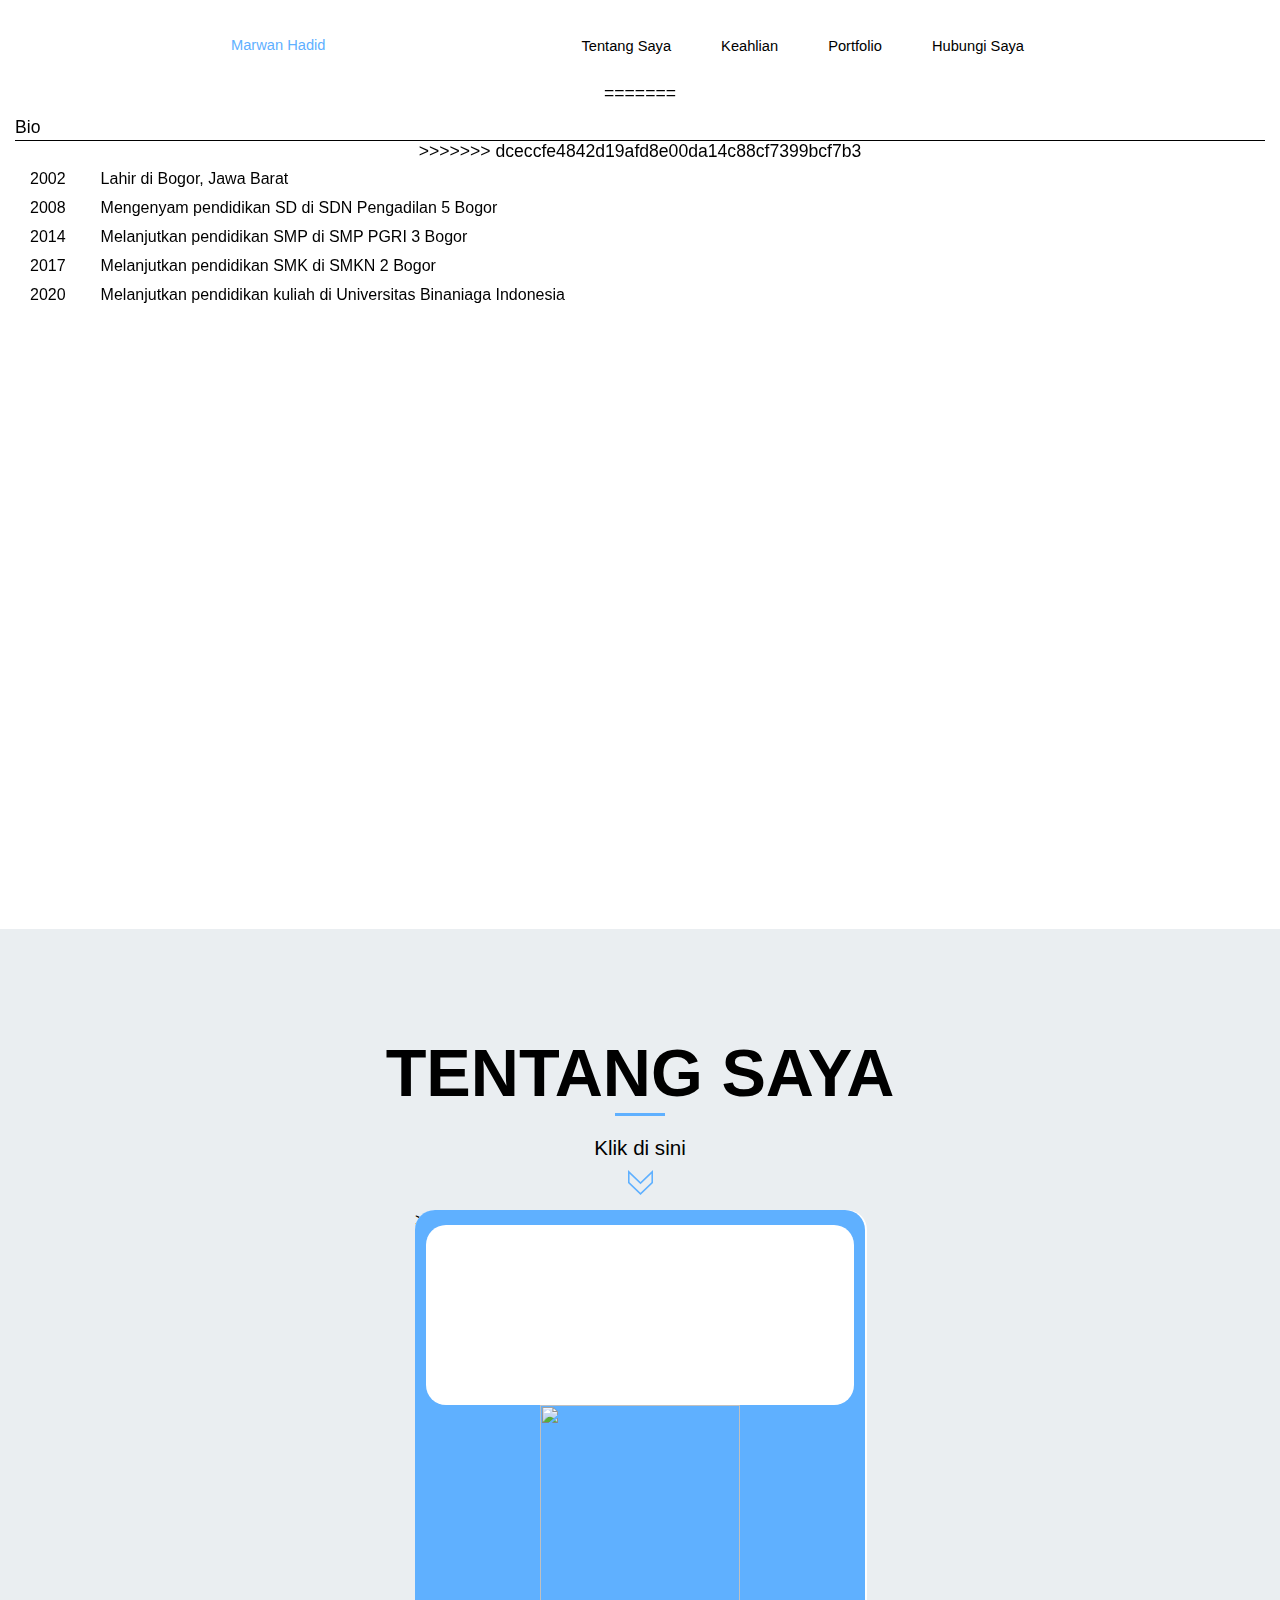
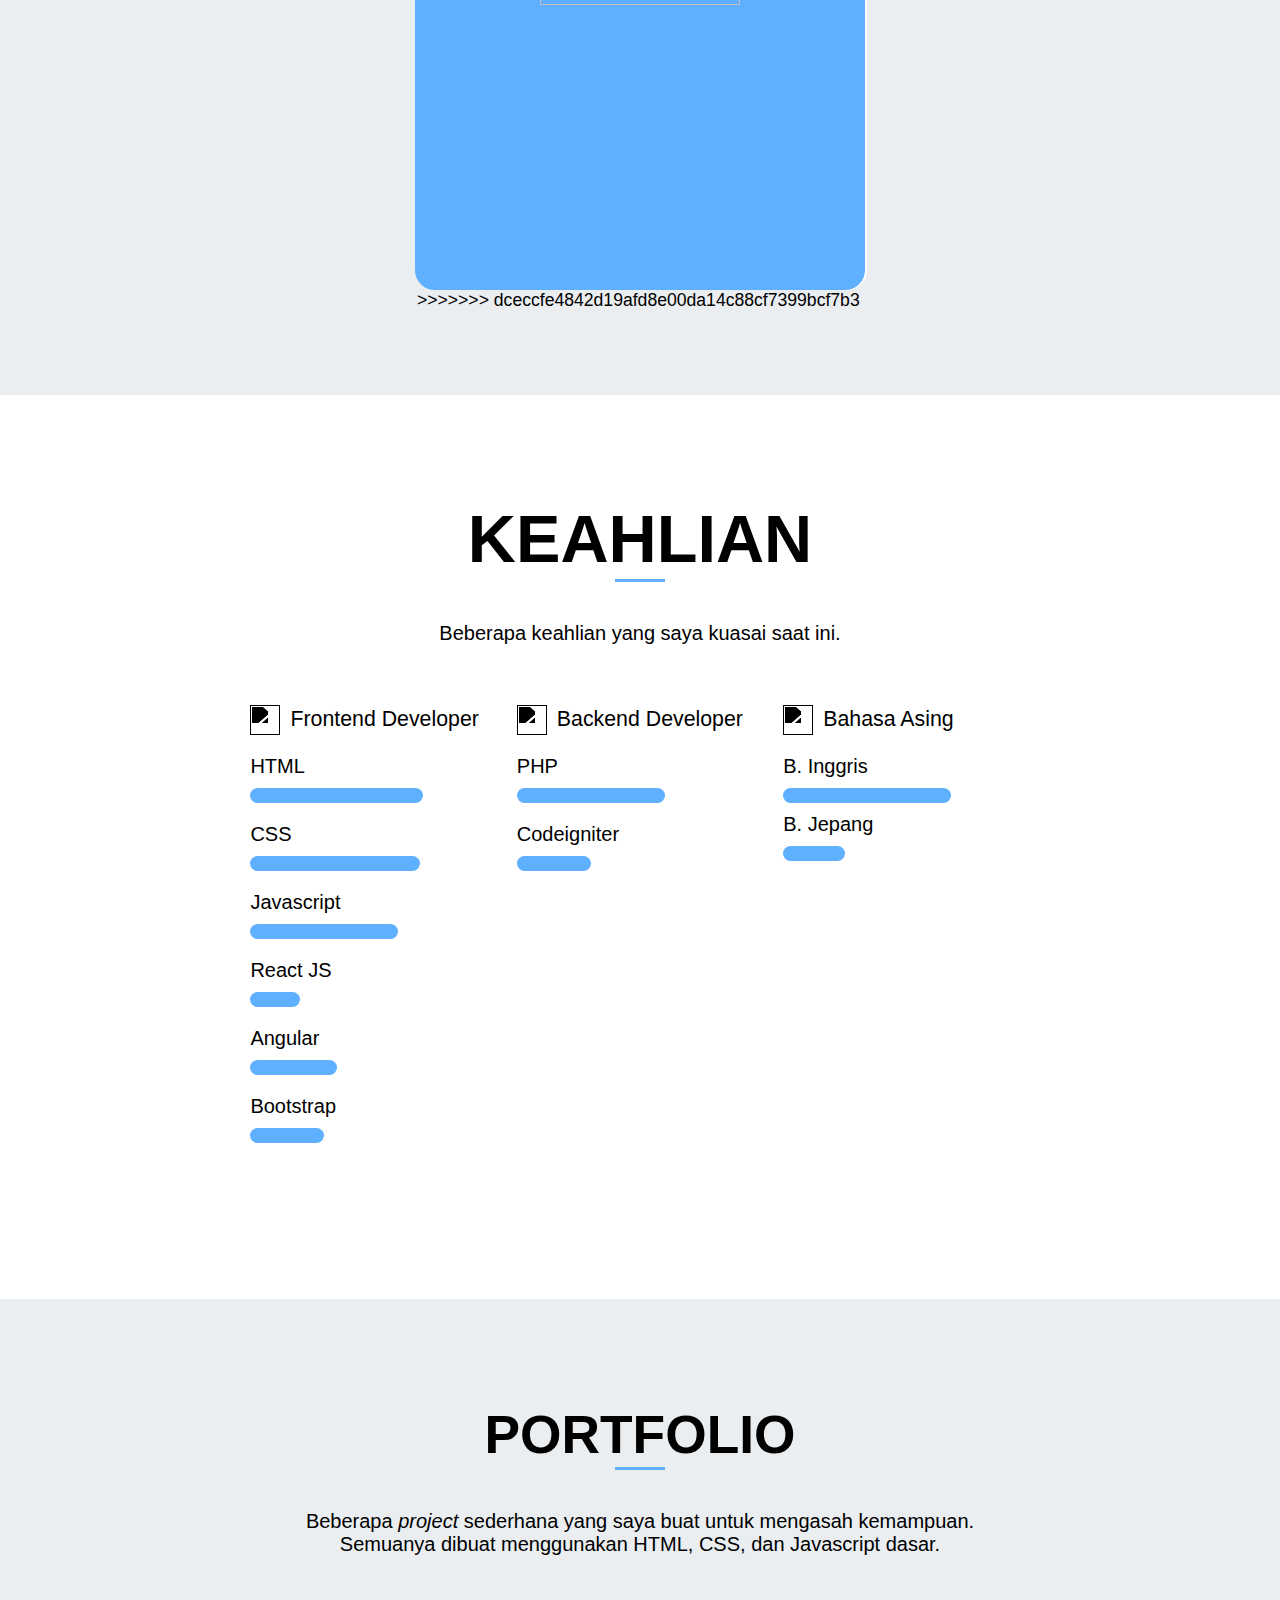
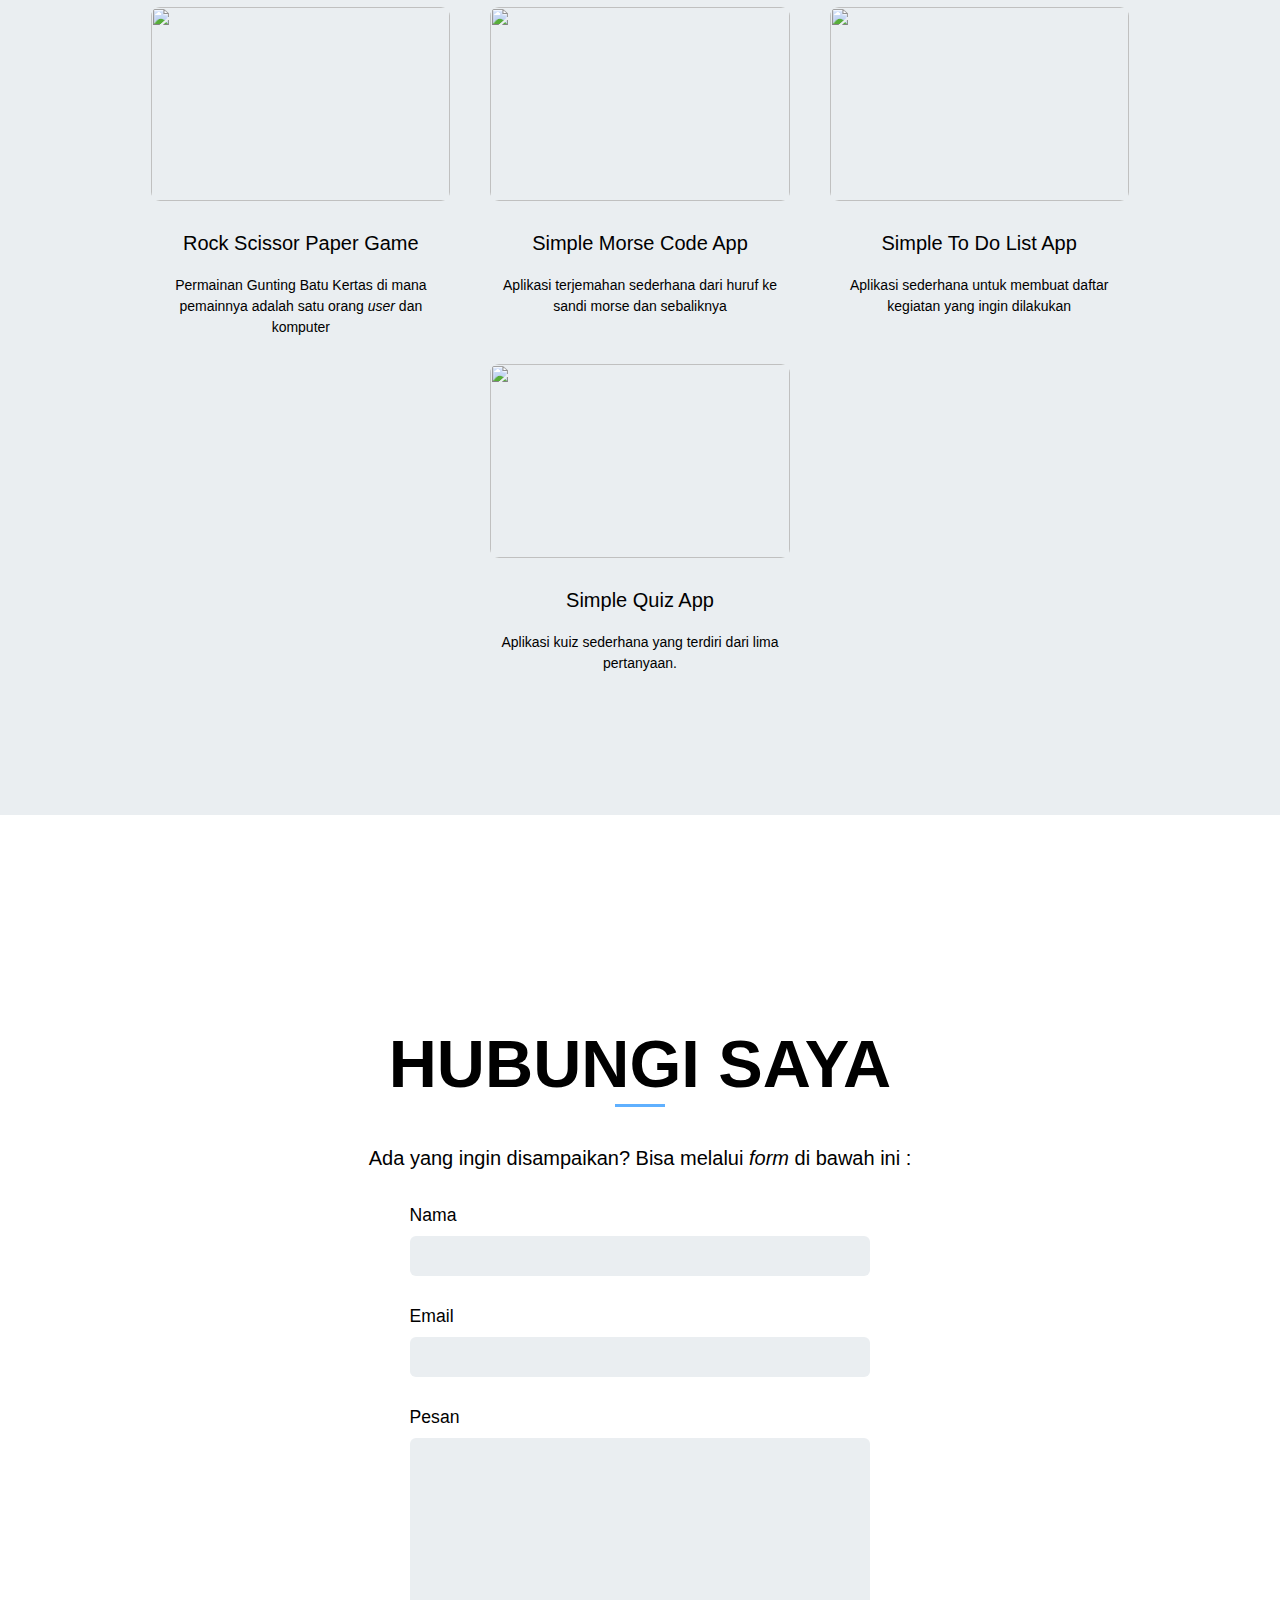
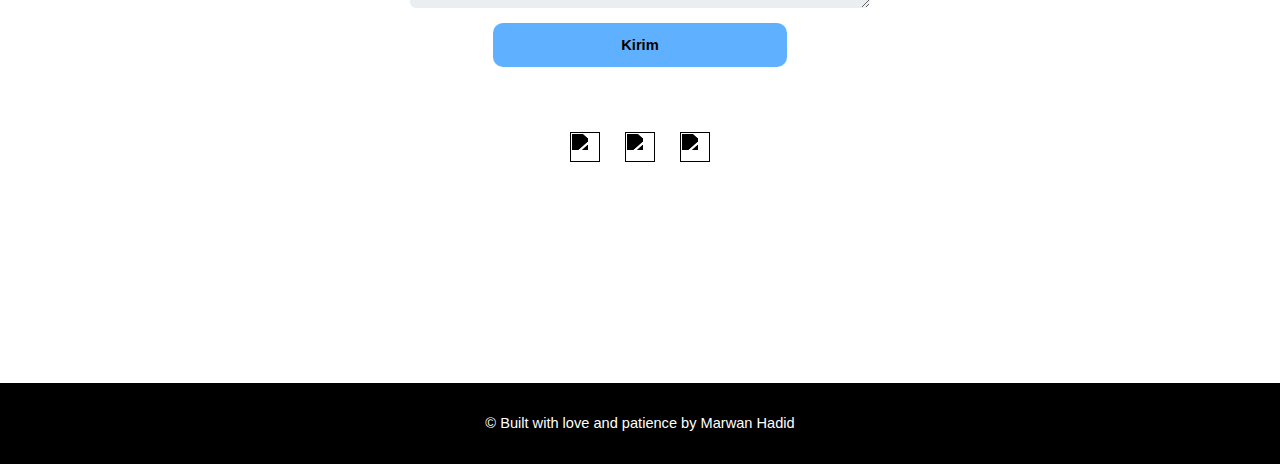
==== commit 9d89f870: "update" ====
--- a/index.html
+++ b/index.html
@@ -104,7 +104,7 @@
           </div>
         </div>
         <div class="back">
-          <div id="b1" class="back-content">
+          <!-- <div id="b1" class="back-content">
             <h2 id="name">Marwan Hadid</h2>
             <div class="aboutme">
               <div class="bg">
@@ -115,11 +115,27 @@
                 Saya adalah mahasiswa jurusan teknik informatika dari
                 Universitas Binaniaga Indonesia. Saya sangat tertarik dengan
                 programming dan desain, khususnya desain web. Tak hanya itu,
-                saya juga senang memplajari berbagai bahasa, baik itu bahasa
+                saya juga senang mempelajari berbagai bahasa, baik itu bahasa
                 pemrograman serta bahasa asing.
               </h4>
             </div>
-            <h4 class="bio">Bio</h4>
+<<<<<<< HEAD
+            
+          </div> -->
+=======
+          
+          </div>
+>>>>>>> dceccfe4842d19afd8e00da14c88cf7399bcf7b3
+        </div>
+      </div>
+      <div class="paper" id="p2">
+        <div class="front">
+          <div id="f2" class="front-content">
+<<<<<<< HEAD
+            <h2 class="bio">Bio</h2>
+=======
+              <h4 class="bio">Bio</h4>
+>>>>>>> dceccfe4842d19afd8e00da14c88cf7399bcf7b3
             <div class="tahun">
               <div class="tahun-detail">
                 <div class="circle"></div>
@@ -161,29 +177,6 @@
                 Melanjutkan pendidikan kuliah di Universitas Binaniaga Indonesia
               </h4>
             </div>
-          </div>
-        </div>
-      </div>
-      <div class="paper" id="p2">
-        <div class="front">
-          <div id="f2" class="front-content">
-            <h2>The Mogus</h2>
-            <div class="bg">
-              <img
-                src="./assets/LogoAnimation/logoblack3.svg"
-                class="aboutImg"
-                alt=""
-                id="image"
-              />
-            </div>
-            <h4>
-              Perkenalkan, dia adalah Mogus. Karakter ini terinspirasi dari
-              salah satu <i>game</i> terkenal, <i>Among Us</i>, yang di mana ada
-              sebuah plesetan pada namanya menjadi Amogus. Walaupun tidak
-              terlihat mirip dan lebih menyerupai sebuah bus, sumber inspirasi
-              ini tetap berasal dari <i>Among Us</i>. Dia dibuat sebagai maskot
-              untuk <i>website</i> ini.
-            </h4>
           </div>
         </div>
       </div>
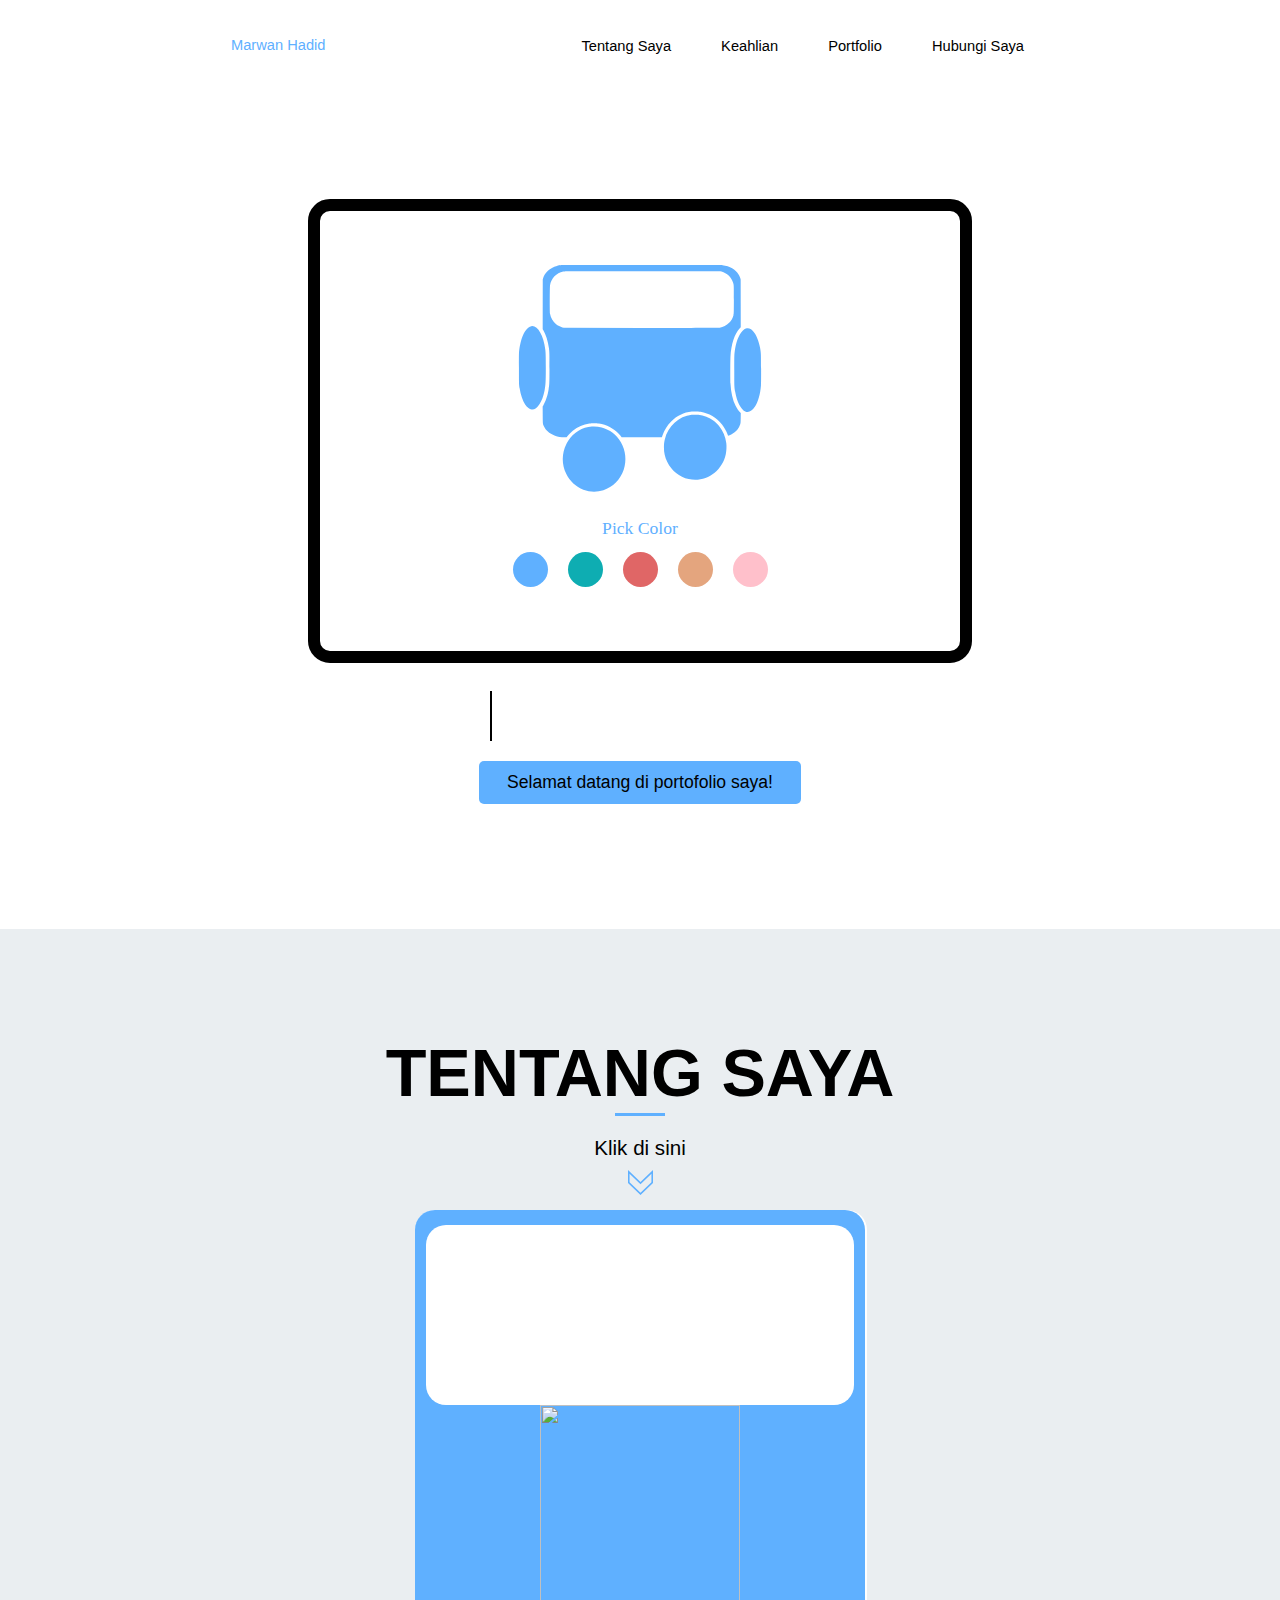
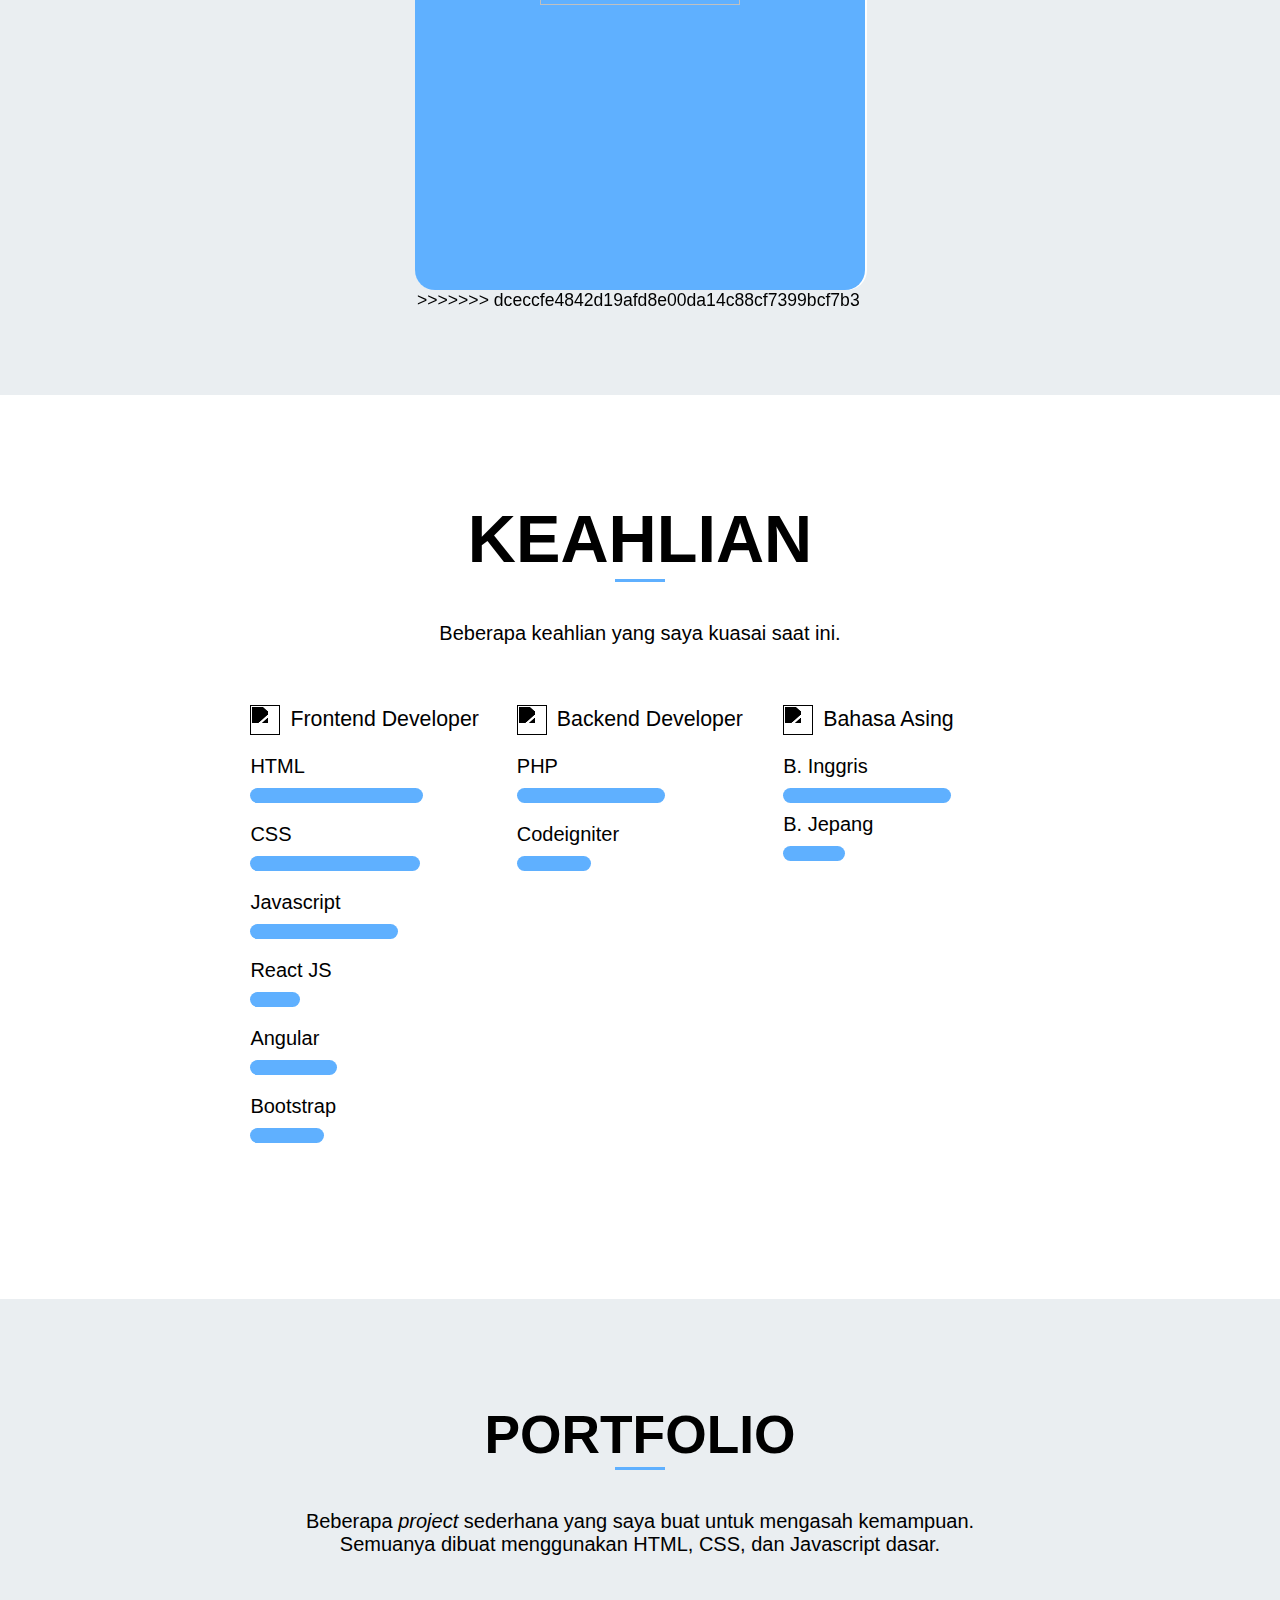
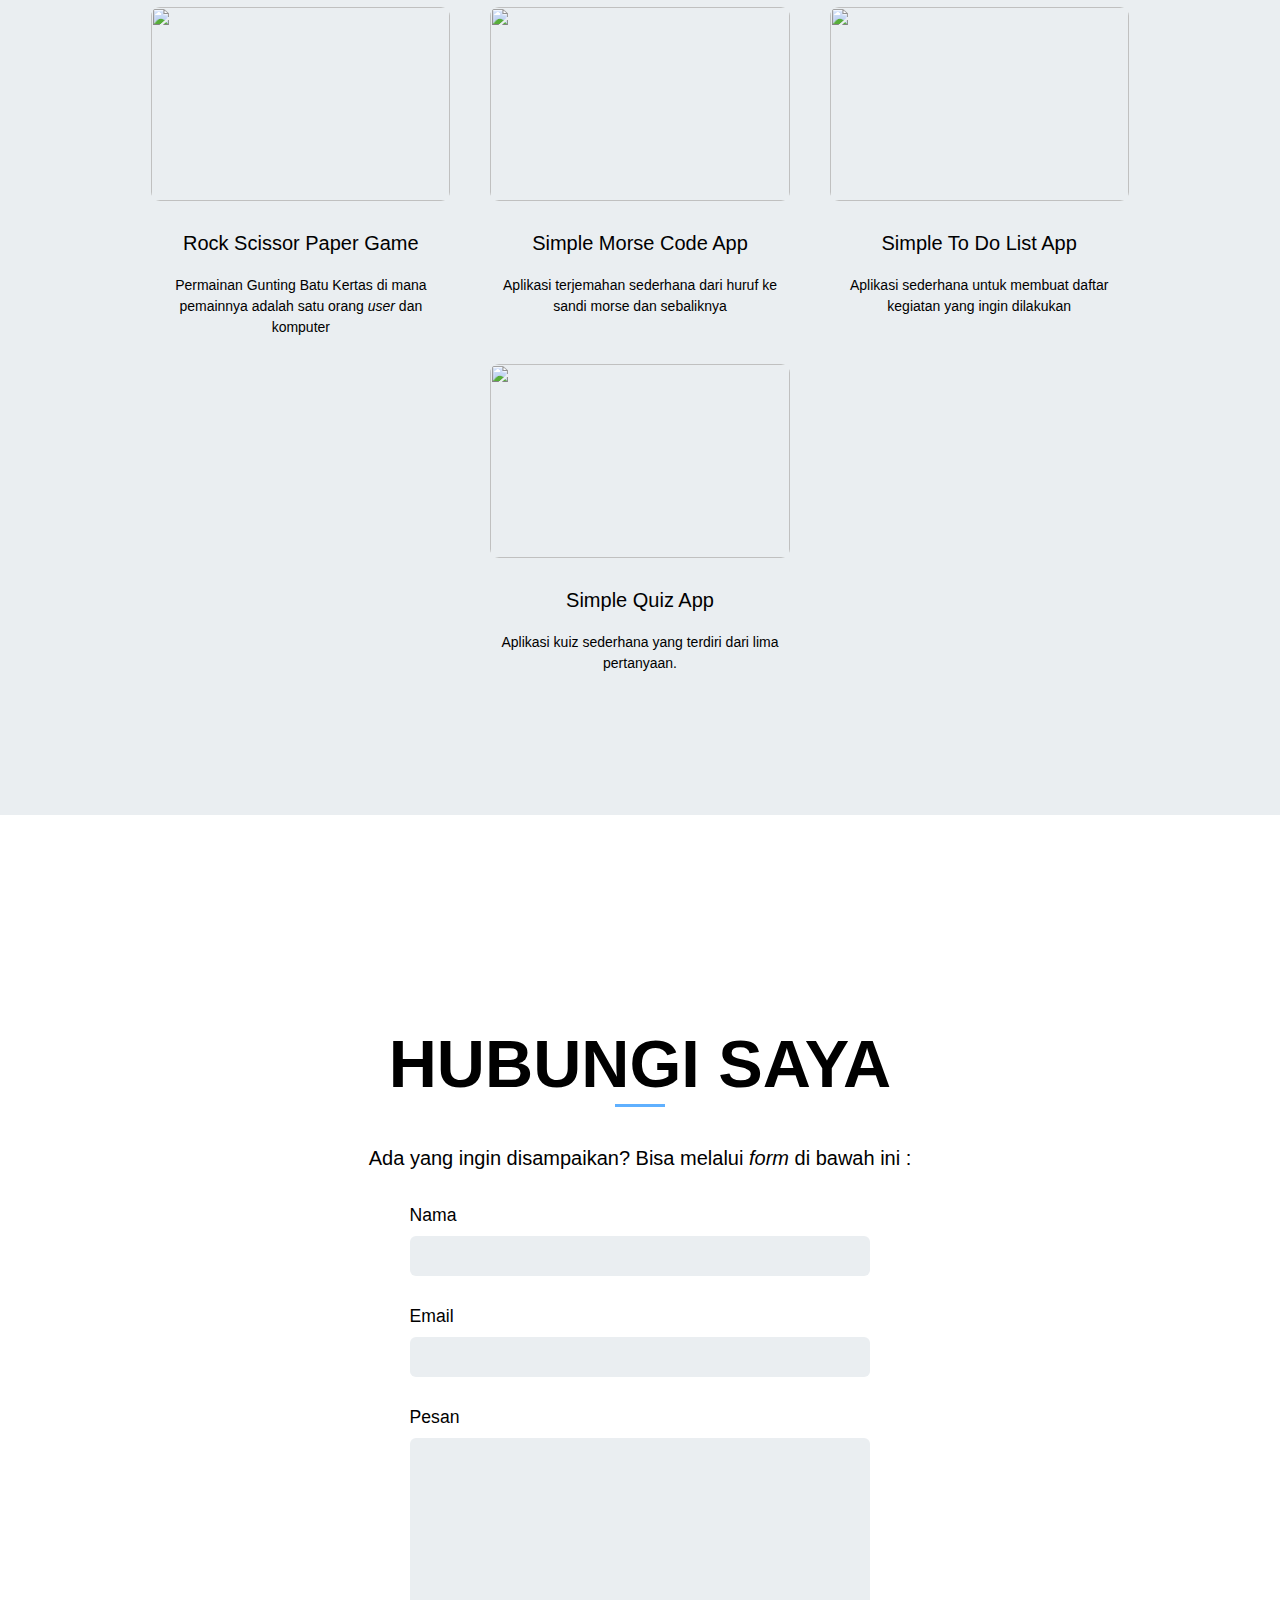
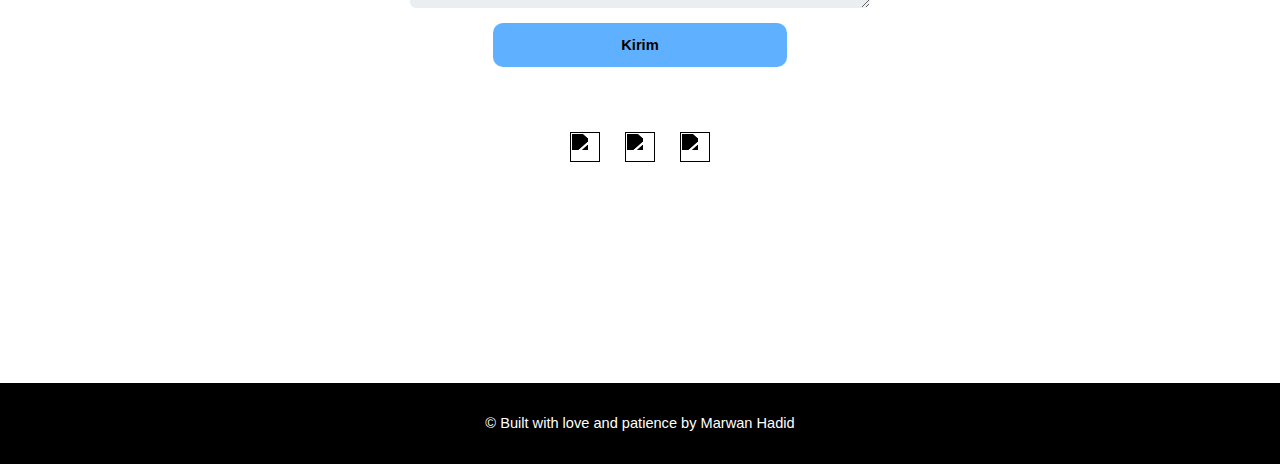
==== commit a38915a7: "Update instagram account" ====
--- a/index.html
+++ b/index.html
@@ -41,6 +41,7 @@
           <img src="./assets/LogoAnimation/logoblack3.svg" id="image" alt="" />
           <div class="color-pallete">
             <h4>Pick Color</h4>
+         
             <div class="change-color">
               <div class="check" id="blue" title="#5fb0ff">
                 <input type="checkbox" name="" id="" />
@@ -103,39 +104,12 @@
             <img src="./assets/tali.png" class="tali" alt="" />
           </div>
         </div>
-        <div class="back">
-          <!-- <div id="b1" class="back-content">
-            <h2 id="name">Marwan Hadid</h2>
-            <div class="aboutme">
-              <div class="bg">
-                <img class="bgAbout" src="./assets/graph.png" alt="" />
-                <img class="aboutImg" src="./assets/controller.png" alt="" />
-              </div>
-              <h4>
-                Saya adalah mahasiswa jurusan teknik informatika dari
-                Universitas Binaniaga Indonesia. Saya sangat tertarik dengan
-                programming dan desain, khususnya desain web. Tak hanya itu,
-                saya juga senang mempelajari berbagai bahasa, baik itu bahasa
-                pemrograman serta bahasa asing.
-              </h4>
-            </div>
-<<<<<<< HEAD
-            
-          </div> -->
-=======
-          
-          </div>
->>>>>>> dceccfe4842d19afd8e00da14c88cf7399bcf7b3
-        </div>
+        <div class="back"></div>
       </div>
       <div class="paper" id="p2">
         <div class="front">
           <div id="f2" class="front-content">
-<<<<<<< HEAD
             <h2 class="bio">Bio</h2>
-=======
-              <h4 class="bio">Bio</h4>
->>>>>>> dceccfe4842d19afd8e00da14c88cf7399bcf7b3
             <div class="tahun">
               <div class="tahun-detail">
                 <div class="circle"></div>
@@ -392,7 +366,7 @@
           <a href="https://github.com/marwan-pixel"
             ><img src="./assets/github.svg" alt=""
           /></a>
-          <a href="https://www.instagram.com/marwansetchiawan/"
+          <a href="https://www.instagram.com/maruuanhadid/"
             ><img src="./assets/instagram.svg" alt=""
           /></a>
 
--- a/style.css
+++ b/style.css
@@ -47,6 +47,7 @@
   transition: 0.3s;
   background-color: white;
   z-index: 4;
+  font-weight: 100;
 }
 
 nav ul {
@@ -59,13 +60,11 @@
 nav ul li a {
   padding: 25;
   cursor: pointer;
-  font-weight: 100;
 }
 
 a {
   text-decoration: none;
   cursor: pointer;
-  font-weight: bold;
 }
 
 .menu-toggle {
@@ -244,7 +243,34 @@
   border-radius: 20px;
   cursor: pointer;
 }
-
+.about .hobby_list {
+  margin-left: 20px;
+  margin-right: 20px;
+}
+
+.about h5 {
+  font-weight: 100;
+  font-size: 12pt;
+  text-align: left;
+}
+.about .hobby_bar {
+  margin-top: 10;
+  margin-bottom: 10;
+  height: 15px;
+
+  background-color: var(--color);
+  border-radius: 10px;
+  transition: 0.3s ease;
+}
+.about #reading {
+  width: 85%;
+}
+.about #jogging {
+  width: 70%;
+}
+.about #skipping {
+  width: 75%;
+}
 .paper {
   border-radius: 20px;
   position: absolute;
@@ -352,7 +378,7 @@
 }
 
 .bg .bgAbout {
-  height: 500;
+  height: 550;
   position: absolute;
 }
 
@@ -462,6 +488,8 @@
   transition: 0.3s;
   height: 200;
   z-index: 3;
+  border: 2px solid var(--color);
+  border-radius: 20px;
 }
 
 .bg {
@@ -490,8 +518,6 @@
 }
 
 .bio {
-  margin-top: -10px;
-  border-bottom: 1px solid black;
 }
 
 .tahun {
@@ -507,7 +533,7 @@
 .tahun h4 {
   margin-right: 20;
   margin-top: -15;
-  font-size: 16;
+  font-size: 18;
 }
 
 #Skills {
@@ -908,6 +934,12 @@
 }
 
 @media screen and (max-width: 950px) {
+  #f1 {
+    align-items: flex-start;
+  }
+  #f1 .hobby {
+    width: 100%;
+  }
   .back-content {
     transform: rotateY(-180deg);
   }
@@ -992,7 +1024,7 @@
     margin-left: 5%;
     margin-right: 5%;
     flex-direction: column;
-    align-items: center;
+    align-items: flex-end;
     padding-bottom: 1em;
   }
 
@@ -1029,9 +1061,9 @@
     justify-content: space-evenly;
   }
 
-  .bio {
+  /* .bio {
     flex-direction: row;
-  }
+  } */
 
   nav ul .active {
     padding: 20;
@@ -1106,8 +1138,38 @@
   }
 
   .about .about-detail {
-    height: 500px;
+    height: 680px;
     width: 80%;
+  }
+
+  .front,
+  .back,
+  .tahun h4 {
+    font-size: 15pt;
+  }
+}
+
+@media screen and (max-width: 653px) {
+  .about .about-detail {
+    height: 680px;
+  }
+}
+
+@media screen and (max-width: 576px) {
+  .about .about-detail {
+    height: 630px;
+  }
+
+  .greetings .title {
+    font-size: 25pt;
+  }
+
+  .skills_detail_top img {
+    margin-left: 20px;
+  }
+
+  .color-pallete {
+    margin-top: 30px;
   }
 
   .front,
@@ -1115,36 +1177,6 @@
   .tahun h4 {
     font-size: 11pt;
   }
-}
-
-@media screen and (max-width: 653px) {
-  .about .about-detail {
-    height: 610px;
-  }
-}
-
-@media screen and (max-width: 576px) {
-  .about .about-detail {
-    height: 600px;
-  }
-
-  .greetings .title {
-    font-size: 25pt;
-  }
-
-  .skills_detail_top img {
-    margin-left: 20px;
-  }
-
-  .color-pallete {
-    margin-top: 30px;
-  }
-
-  .front,
-  .back,
-  .tahun h4 {
-    font-size: 9pt;
-  }
 
   #Skills {
     margin: 0;
@@ -1158,10 +1190,6 @@
     flex-direction: column;
   }
 
-  .skills_name {
-    text-align: center;
-  }
-
   .skills_detail_top {
     padding-top: 20px;
     padding-bottom: 20px;
@@ -1218,7 +1246,11 @@
     padding-bottom: 6em;
   }
 }
-
+@media screen and (max-width: 354px) {
+  .about .about-detail {
+    height: 690px;
+  }
+}
 @media screen and (max-width: 280px) {
   .bio h1 {
     font-size: 18pt;
